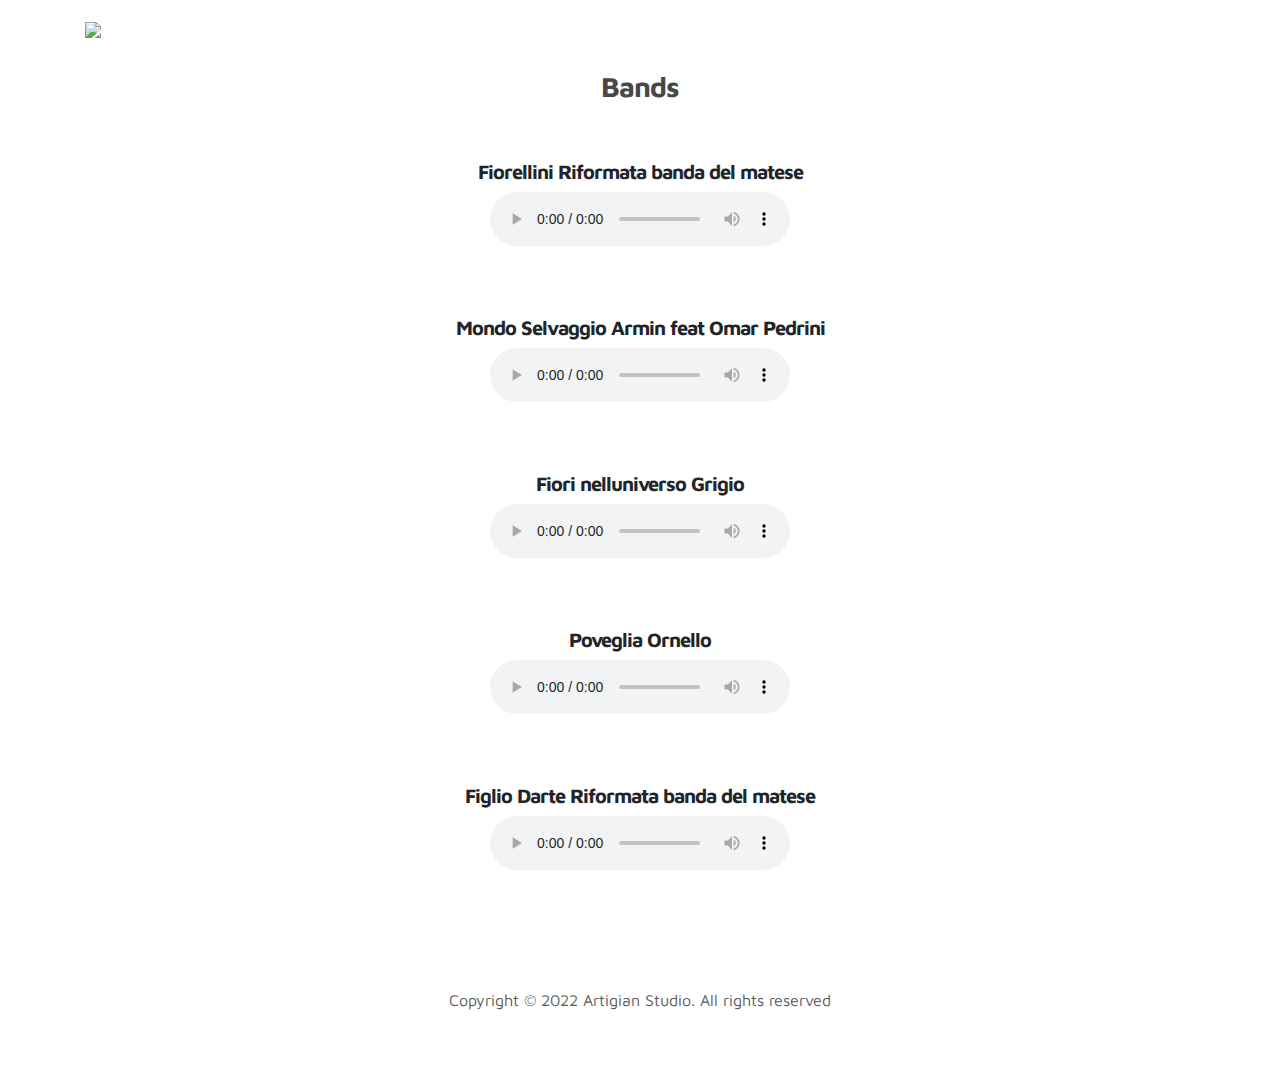
==== bands.html @ 0b700849 "music library" ====
<!doctype html>
<html lang="en">
  <head>
    <meta charset="utf-8">
    <meta name="viewport" content="width=device-width, initial-scale=1, shrink-to-fit=no">
    <meta name="description" content="">
    <meta name="author" content="">

    <title>Artigian Studio Music Library</title>

    <link rel="stylesheet" href="css/bootstrap.min.css">
    <link rel="stylesheet" href="css/unicons.css">
    <link rel="stylesheet" href="css/owl.carousel.min.css">
    <link rel="stylesheet" href="css/owl.theme.default.min.css">
    <link rel="icon" type="image/x-icon" href="/images/favicon.ico.PNG">

    <!-- MAIN STYLE -->
    <link rel="stylesheet" href="css/style.css">      
  </head>
  <body>

        <!-- MENU -->
        <nav class="navbar navbar-expand-sm navbar-light">
          <div class="container">
              <a class="navbar-brand" href="index.html"><img src="images/logo/HammerLogo.png"></a>
  
              <button class="navbar-toggler" type="button" data-toggle="collapse" data-target="#navbarNav" aria-controls="navbarNav" aria-expanded="false"
                  aria-label="Toggle navigation">
                  <span class="navbar-toggler-icon"></span>
                  <span class="navbar-toggler-icon"></span>
                  <span class="navbar-toggler-icon"></span>
              </button>
          </div>
      </nav>

    <!-- Library -->
    <section class="justify-content-center align-items-center musicLibrary hiphop">

        <div class="container">
          <div class="col-lg-11 text-center mx-auto col-12">
            <h3>Bands</h3>
            <br>
            <br>
            <h5>Fiorellini Riformata banda del matese</h5>  
            <div class="audio-player">
                  <audio src="music/4 Bands/89- Fiorellini - Riformata banda del Matese.mp3" controls="true" controls controlsList="nodownload"></audio> 
            </div>
            
          </div>  
        </div>
    </section> 
    
    <section class="justify-content-center align-items-center musicLibrary">

      <div class="container">
        <div class="col-lg-11 text-center mx-auto col-12">
          <h5>Mondo Selvaggio Armin feat Omar Pedrini</h5>
          <div class="audio-player">

                <audio src="music/4 Bands/92-_Mondo_selvaggio_-_Armin_feat_Omar_Pedrini.mp3" controls="true" controls controlsList="nodownload"></audio> 
          </div>
          
        </div>  
      </div>
  </section> 


  <section class="justify-content-center align-items-center musicLibrary">

    <div class="container">
      <div class="col-lg-11 text-center mx-auto col-12">

        <h5>Fiori nelluniverso Grigio</h5>
        <div class="audio-player">

              <audio src="music/4 Bands/94-_Fiori_nelluniverso_-_Grigio.mp3" controls="true" controls controlsList="nodownload"></audio> 
        </div>
        
      </div>  
    </div>
</section> 

<section class="  justify-content-center align-items-center musicLibrary">

  <div class="container">
    <div class="col-lg-11 text-center mx-auto col-12">
        <h5>Poveglia Ornello</h5>
      <div class="audio-player">
            <audio src="music/4 Bands/95-_Poveglia_-_Ornello.mp3" controls="true" controls controlsList="nodownload"></audio> 
      </div>
      
    </div>  
  </div>
</section> 


<section class="justify-content-center align-items-center musicLibrary">

  <div class="container">
    <div class="col-lg-11 text-center mx-auto col-12">
      <h5>Figlio Darte Riformata banda del matese</h5>
      <div class="audio-player">
            <audio src="music/4 Bands/98-_Figlio_darte_-_Riformata_banda_del_Matese.mp3" controls="true" controls controlsList="nodownload"></audio> 
      </div>
      
    </div>  
  </div>
</section> 

    <!-- FOOTER -->
     <footer class="footer py-5">
          <div class="container">
               <div class="row">

                    <div class="col-lg-12 col-12">                                
                        <p class="copyright-text text-center">Copyright &copy; 2022 Artigian Studio. All rights reserved</p>
                    </div>
                    
               </div>
          </div>
     </footer>

    <script src="js/jquery-3.3.1.min.js"></script>
    <script src="js/popper.min.js"></script>
    <script src="js/bootstrap.min.js"></script>
    <script src="js/Headroom.js"></script>
    <script src="js/jQuery.headroom.js"></script>
    <script src="js/owl.carousel.min.js"></script>
    <script src="js/smoothscroll.js"></script>
    <script src="js/custom.js"></script>
    <script src="js/playbutton.js"></script>

  </body>
</html>
---- css/unicons.css ----
@font-face {
  font-family: 'unicons';
  src: url('../font/unicons.eot?42479262');
  src: url('../font/unicons.eot?42479262#iefix') format('embedded-opentype'),
       url('../font/unicons.woff2?42479262') format('woff2'),
       url('../font/unicons.woff?42479262') format('woff'),
       url('../font/unicons.ttf?42479262') format('truetype'),
       url('../font/unicons.svg?42479262#unicons') format('svg');
  font-weight: normal;
  font-style: normal;
}
/* Chrome hack: SVG is rendered more smooth in Windozze. 100% magic, uncomment if you need it. */
/* Note, that will break hinting! In other OS-es font will be not as sharp as it could be */
/*
@media screen and (-webkit-min-device-pixel-ratio:0) {
  @font-face {
    font-family: 'unicons';
    src: url('../font/unicons.svg?42479262#unicons') format('svg');
  }
}
*/
 
 [class^="uil-"]:before, [class*=" uil-"]:before {
  font-family: "unicons";
  font-style: normal;
  font-weight: normal;
  speak: none;
 
  display: inline-block;
  text-decoration: inherit;
  width: 1em;
  margin-right: .2em;
  text-align: center;
  /* opacity: .8; */
 
  /* For safety - reset parent styles, that can break glyph codes*/
  font-variant: normal;
  text-transform: none;
 
  /* fix buttons height, for twitter bootstrap */
  line-height: 1em;
 
  /* Animation center compensation - margins should be symmetric */
  /* remove if not needed */
  margin-left: .2em;
 
  /* you can be more comfortable with increased icons size */
  /* font-size: 120%; */
 
  /* Font smoothing. That was taken from TWBS */
  -webkit-font-smoothing: antialiased;
  -moz-osx-font-smoothing: grayscale;
 
  /* Uncomment for 3D effect */
  /* text-shadow: 1px 1px 1px rgba(127, 127, 127, 0.3); */
}
 
.uil-abacus:before { content: '\e800'; } /* '' */
.uil-accessible-icon-alt:before { content: '\e801'; } /* '' */
.uil-adjust-alt:before { content: '\e802'; } /* '' */
.uil-adjust-circle:before { content: '\e803'; } /* '' */
.uil-adjust-half:before { content: '\e804'; } /* '' */
.uil-adjust:before { content: '\e805'; } /* '' */
.uil-airplay:before { content: '\e806'; } /* '' */
.uil-align-alt:before { content: '\e807'; } /* '' */
.uil-align-center-alt:before { content: '\e808'; } /* '' */
.uil-align-center-h:before { content: '\e809'; } /* '' */
.uil-align-center-justify:before { content: '\e80a'; } /* '' */
.uil-align-center-v:before { content: '\e80b'; } /* '' */
.uil-align-center:before { content: '\e80c'; } /* '' */
.uil-align-justify:before { content: '\e80d'; } /* '' */
.uil-align-left-justify:before { content: '\e80e'; } /* '' */
.uil-align-left:before { content: '\e80f'; } /* '' */
.uil-align-letter-right:before { content: '\e810'; } /* '' */
.uil-align-right-justify:before { content: '\e811'; } /* '' */
.uil-align-right:before { content: '\e812'; } /* '' */
.uil-align:before { content: '\e813'; } /* '' */
.uil-ambulance:before { content: '\e814'; } /* '' */
.uil-analysis:before { content: '\e815'; } /* '' */
.uil-analytics:before { content: '\e816'; } /* '' */
.uil-anchor:before { content: '\e817'; } /* '' */
.uil-android-phone-slash:before { content: '\e818'; } /* '' */
.uil-angle-double-down:before { content: '\e819'; } /* '' */
.uil-angle-double-left:before { content: '\e81a'; } /* '' */
.uil-angle-double-right:before { content: '\e81b'; } /* '' */
.uil-angle-double-up:before { content: '\e81c'; } /* '' */
.uil-angle-down:before { content: '\e81d'; } /* '' */
.uil-angle-left:before { content: '\e81e'; } /* '' */
.uil-angle-right-b:before { content: '\e81f'; } /* '' */
.uil-angle-right:before { content: '\e820'; } /* '' */
.uil-angle-up:before { content: '\e821'; } /* '' */
.uil-annoyed-alt:before { content: '\e822'; } /* '' */
.uil-annoyed:before { content: '\e823'; } /* '' */
.uil-apps:before { content: '\e824'; } /* '' */
.uil-archive-alt:before { content: '\e825'; } /* '' */
.uil-archive:before { content: '\e826'; } /* '' */
.uil-arrow-break:before { content: '\e827'; } /* '' */
.uil-arrow-circle-down:before { content: '\e828'; } /* '' */
.uil-arrow-circle-left:before { content: '\e829'; } /* '' */
.uil-arrow-circle-right:before { content: '\e82a'; } /* '' */
.uil-arrow-circle-up:before { content: '\e82b'; } /* '' */
.uil-arrow-compress-h:before { content: '\e82c'; } /* '' */
.uil-arrow-down-left:before { content: '\e82d'; } /* '' */
.uil-arrow-down-right:before { content: '\e82e'; } /* '' */
.uil-arrow-down:before { content: '\e82f'; } /* '' */
.uil-arrow-from-right:before { content: '\e830'; } /* '' */
.uil-arrow-from-top:before { content: '\e831'; } /* '' */
.uil-arrow-growth:before { content: '\e832'; } /* '' */
.uil-arrow-left:before { content: '\e833'; } /* '' */
.uil-arrow-random:before { content: '\e834'; } /* '' */
.uil-arrow-resize-diagonal:before { content: '\e835'; } /* '' */
.uil-arrow-right:before { content: '\e836'; } /* '' */
.uil-arrow-to-bottom:before { content: '\e837'; } /* '' */
.uil-arrow-to-right:before { content: '\e838'; } /* '' */
.uil-arrow-up-left:before { content: '\e839'; } /* '' */
.uil-arrow-up-right:before { content: '\e83a'; } /* '' */
.uil-arrow-up:before { content: '\e83b'; } /* '' */
.uil-arrows-h-alt:before { content: '\e83c'; } /* '' */
.uil-arrows-h:before { content: '\e83d'; } /* '' */
.uil-arrows-left-down:before { content: '\e83e'; } /* '' */
.uil-arrows-maximize:before { content: '\e83f'; } /* '' */
.uil-arrows-merge:before { content: '\e840'; } /* '' */
.uil-arrows-resize-h:before { content: '\e841'; } /* '' */
.uil-arrows-resize-v:before { content: '\e842'; } /* '' */
.uil-arrows-resize:before { content: '\e843'; } /* '' */
.uil-arrows-right-down:before { content: '\e844'; } /* '' */
.uil-arrows-shrink-h:before { content: '\e845'; } /* '' */
.uil-arrows-shrink-v:before { content: '\e846'; } /* '' */
.uil-arrows-up-right:before { content: '\e847'; } /* '' */
.uil-arrows-v-alt:before { content: '\e848'; } /* '' */
.uil-arrows-v:before { content: '\e849'; } /* '' */
.uil-at:before { content: '\e84a'; } /* '' */
.uil-atm-card:before { content: '\e84b'; } /* '' */
.uil-atom:before { content: '\e84c'; } /* '' */
.uil-auto-flash:before { content: '\e84d'; } /* '' */
.uil-award-alt:before { content: '\e84e'; } /* '' */
.uil-award:before { content: '\e84f'; } /* '' */
.uil-baby-carriage:before { content: '\e850'; } /* '' */
.uil-backpack:before { content: '\e851'; } /* '' */
.uil-backspace:before { content: '\e852'; } /* '' */
.uil-backward:before { content: '\e853'; } /* '' */
.uil-bag-alt:before { content: '\e854'; } /* '' */
.uil-bag-slash:before { content: '\e855'; } /* '' */
.uil-bag:before { content: '\e856'; } /* '' */
.uil-ball:before { content: '\e857'; } /* '' */
.uil-ban:before { content: '\e858'; } /* '' */
.uil-bars:before { content: '\e859'; } /* '' */
.uil-basketball-hoop:before { content: '\e85a'; } /* '' */
.uil-basketball:before { content: '\e85b'; } /* '' */
.uil-battery-bolt:before { content: '\e85c'; } /* '' */
.uil-battery-empty:before { content: '\e85d'; } /* '' */
.uil-bed-double:before { content: '\e85e'; } /* '' */
.uil-bed:before { content: '\e85f'; } /* '' */
.uil-bell-school:before { content: '\e860'; } /* '' */
.uil-bell-slash:before { content: '\e861'; } /* '' */
.uil-bill:before { content: '\e862'; } /* '' */
.uil-bitcoin-circle:before { content: '\e863'; } /* '' */
.uil-bitcoin:before { content: '\e864'; } /* '' */
.uil-bluetooth-b:before { content: '\e865'; } /* '' */
.uil-bolt-alt:before { content: '\e866'; } /* '' */
.uil-bolt-slash:before { content: '\e867'; } /* '' */
.uil-bolt:before { content: '\e868'; } /* '' */
.uil-book-alt:before { content: '\e869'; } /* '' */
.uil-book-medical:before { content: '\e86a'; } /* '' */
.uil-book-open:before { content: '\e86b'; } /* '' */
.uil-book-reader:before { content: '\e86c'; } /* '' */
.uil-book:before { content: '\e86d'; } /* '' */
.uil-bookmark-full:before { content: '\e86e'; } /* '' */
.uil-bookmark:before { content: '\e86f'; } /* '' */
.uil-books:before { content: '\e870'; } /* '' */
.uil-boombox:before { content: '\e871'; } /* '' */
.uil-border-alt:before { content: '\e872'; } /* '' */
.uil-border-bottom:before { content: '\e873'; } /* '' */
.uil-border-clear:before { content: '\e874'; } /* '' */
.uil-border-horizontal:before { content: '\e875'; } /* '' */
.uil-border-inner:before { content: '\e876'; } /* '' */
.uil-border-left:before { content: '\e877'; } /* '' */
.uil-border-out:before { content: '\e878'; } /* '' */
.uil-border-right:before { content: '\e879'; } /* '' */
.uil-border-top:before { content: '\e87a'; } /* '' */
.uil-border-vertical:before { content: '\e87b'; } /* '' */
.uil-box:before { content: '\e87c'; } /* '' */
.uil-briefcase-alt:before { content: '\e87d'; } /* '' */
.uil-briefcase:before { content: '\e87e'; } /* '' */
.uil-bright:before { content: '\e87f'; } /* '' */
.uil-brightness-empty:before { content: '\e880'; } /* '' */
.uil-brightness-half:before { content: '\e881'; } /* '' */
.uil-brightness-low:before { content: '\e882'; } /* '' */
.uil-brightness-minus:before { content: '\e883'; } /* '' */
.uil-brightness-plus:before { content: '\e884'; } /* '' */
.uil-brightness:before { content: '\e885'; } /* '' */
.uil-bring-bottom:before { content: '\e886'; } /* '' */
.uil-bring-front:before { content: '\e887'; } /* '' */
.uil-brush-alt:before { content: '\e888'; } /* '' */
.uil-bug:before { content: '\e889'; } /* '' */
.uil-building:before { content: '\e88a'; } /* '' */
.uil-bullseye:before { content: '\e88b'; } /* '' */
.uil-bus-alt:before { content: '\e88c'; } /* '' */
.uil-bus-school:before { content: '\e88d'; } /* '' */
.uil-bus:before { content: '\e88e'; } /* '' */
.uil-calcualtor:before { content: '\e88f'; } /* '' */
.uil-calculator-alt:before { content: '\e890'; } /* '' */
.uil-calendar-alt:before { content: '\e891'; } /* '' */
.uil-calendar-slash:before { content: '\e892'; } /* '' */
.uil-calender:before { content: '\e893'; } /* '' */
.uil-calling:before { content: '\e894'; } /* '' */
.uil-camera-plus:before { content: '\e895'; } /* '' */
.uil-camera-slash:before { content: '\e896'; } /* '' */
.uil-camera:before { content: '\e897'; } /* '' */
.uil-cancel:before { content: '\e898'; } /* '' */
.uil-capsule:before { content: '\e899'; } /* '' */
.uil-capture:before { content: '\e89a'; } /* '' */
.uil-car-sideview:before { content: '\e89b'; } /* '' */
.uil-car-slash:before { content: '\e89c'; } /* '' */
.uil-car-wash:before { content: '\e89d'; } /* '' */
.uil-car:before { content: '\e89e'; } /* '' */
.uil-card-atm:before { content: '\e89f'; } /* '' */
.uil-caret-right:before { content: '\e8a0'; } /* '' */
.uil-cart:before { content: '\e8a1'; } /* '' */
.uil-cell:before { content: '\e8a2'; } /* '' */
.uil-celsius:before { content: '\e8a3'; } /* '' */
.uil-chart-bar-alt:before { content: '\e8a4'; } /* '' */
.uil-chart-bar:before { content: '\e8a5'; } /* '' */
.uil-chart-down:before { content: '\e8a6'; } /* '' */
.uil-chart-growth-alt:before { content: '\e8a7'; } /* '' */
.uil-chart-growth:before { content: '\e8a8'; } /* '' */
.uil-chart-line:before { content: '\e8a9'; } /* '' */
.uil-chart-pie-alt:before { content: '\e8aa'; } /* '' */
.uil-chart-pie:before { content: '\e8ab'; } /* '' */
.uil-chart:before { content: '\e8ac'; } /* '' */
.uil-chat-bubble-user:before { content: '\e8ad'; } /* '' */
.uil-chat-info:before { content: '\e8ae'; } /* '' */
.uil-chat:before { content: '\e8af'; } /* '' */
.uil-check-circle:before { content: '\e8b0'; } /* '' */
.uil-check-square:before { content: '\e8b1'; } /* '' */
.uil-check:before { content: '\e8b2'; } /* '' */
.uil-circle-layer:before { content: '\e8b3'; } /* '' */
.uil-circle:before { content: '\e8b4'; } /* '' */
.uil-circuit:before { content: '\e8b5'; } /* '' */
.uil-clapper-board:before { content: '\e8b6'; } /* '' */
.uil-clipboard-alt:before { content: '\e8b7'; } /* '' */
.uil-clipboard-blank:before { content: '\e8b8'; } /* '' */
.uil-clipboard-notes:before { content: '\e8b9'; } /* '' */
.uil-clipboard:before { content: '\e8ba'; } /* '' */
.uil-clock-eight:before { content: '\e8bb'; } /* '' */
.uil-clock-five:before { content: '\e8bc'; } /* '' */
.uil-clock-nine:before { content: '\e8bd'; } /* '' */
.uil-clock-seven:before { content: '\e8be'; } /* '' */
.uil-clock-ten:before { content: '\e8bf'; } /* '' */
.uil-clock-three:before { content: '\e8c0'; } /* '' */
.uil-clock-two:before { content: '\e8c1'; } /* '' */
.uil-clock:before { content: '\e8c2'; } /* '' */
.uil-closed-captioning:before { content: '\e8c3'; } /* '' */
.uil-cloud-block:before { content: '\e8c4'; } /* '' */
.uil-cloud-bookmark:before { content: '\e8c5'; } /* '' */
.uil-cloud-check:before { content: '\e8c6'; } /* '' */
.uil-cloud-computing:before { content: '\e8c7'; } /* '' */
.uil-cloud-data-connection:before { content: '\e8c8'; } /* '' */
.uil-cloud-database-tree:before { content: '\e8c9'; } /* '' */
.uil-cloud-download:before { content: '\e8ca'; } /* '' */
.uil-cloud-drizzle:before { content: '\e8cb'; } /* '' */
.uil-cloud-exclamation:before { content: '\e8cc'; } /* '' */
.uil-cloud-hail:before { content: '\e8cd'; } /* '' */
.uil-cloud-heart:before { content: '\e8ce'; } /* '' */
.uil-cloud-info:before { content: '\e8cf'; } /* '' */
.uil-cloud-lock:before { content: '\e8d0'; } /* '' */
.uil-cloud-meatball:before { content: '\e8d1'; } /* '' */
.uil-cloud-moon-hail:before { content: '\e8d2'; } /* '' */
.uil-cloud-moon-meatball:before { content: '\e8d3'; } /* '' */
.uil-cloud-moon-rain:before { content: '\e8d4'; } /* '' */
.uil-cloud-moon-showers:before { content: '\e8d5'; } /* '' */
.uil-cloud-moon:before { content: '\e8d6'; } /* '' */
.uil-cloud-question:before { content: '\e8d7'; } /* '' */
.uil-cloud-rain-sun:before { content: '\e8d8'; } /* '' */
.uil-cloud-rain:before { content: '\e8d9'; } /* '' */
.uil-cloud-redo:before { content: '\e8da'; } /* '' */
.uil-cloud-set:before { content: '\e8db'; } /* '' */
.uil-cloud-share:before { content: '\e8dc'; } /* '' */
.uil-cloud-shield:before { content: '\e8dd'; } /* '' */
.uil-cloud-showers-alt:before { content: '\e8de'; } /* '' */
.uil-cloud-showers-heavy:before { content: '\e8df'; } /* '' */
.uil-cloud-showers:before { content: '\e8e0'; } /* '' */
.uil-cloud-slash:before { content: '\e8e1'; } /* '' */
.uil-cloud-sun-hail:before { content: '\e8e2'; } /* '' */
.uil-cloud-sun-meatball:before { content: '\e8e3'; } /* '' */
.uil-cloud-sun-rain-alt:before { content: '\e8e4'; } /* '' */
.uil-cloud-sun-rain:before { content: '\e8e5'; } /* '' */
.uil-cloud-sun-tear:before { content: '\e8e6'; } /* '' */
.uil-cloud-sun:before { content: '\e8e7'; } /* '' */
.uil-cloud-times:before { content: '\e8e8'; } /* '' */
.uil-cloud-unlock:before { content: '\e8e9'; } /* '' */
.uil-cloud-upload:before { content: '\e8ea'; } /* '' */
.uil-cloud-wifi:before { content: '\e8eb'; } /* '' */
.uil-cloud-wind:before { content: '\e8ec'; } /* '' */
.uil-cloud:before { content: '\e8ed'; } /* '' */
.uil-clouds:before { content: '\e8ee'; } /* '' */
.uil-club:before { content: '\e8ef'; } /* '' */
.uil-code:before { content: '\e8f0'; } /* '' */
.uil-coffee:before { content: '\e8f1'; } /* '' */
.uil-cog:before { content: '\e8f2'; } /* '' */
.uil-coins:before { content: '\e8f3'; } /* '' */
.uil-columns:before { content: '\e8f4'; } /* '' */
.uil-comment-alt-block:before { content: '\e8f5'; } /* '' */
.uil-comment-alt-chart-lines:before { content: '\e8f6'; } /* '' */
.uil-comment-alt-check:before { content: '\e8f7'; } /* '' */
.uil-comment-alt-dots:before { content: '\e8f8'; } /* '' */
.uil-comment-alt-download:before { content: '\e8f9'; } /* '' */
.uil-comment-alt-edit:before { content: '\e8fa'; } /* '' */
.uil-comment-alt-exclamation:before { content: '\e8fb'; } /* '' */
.uil-comment-alt-heart:before { content: '\e8fc'; } /* '' */
.uil-comment-alt-image:before { content: '\e8fd'; } /* '' */
.uil-comment-alt-info:before { content: '\e8fe'; } /* '' */
.uil-comment-alt-lines:before { content: '\e8ff'; } /* '' */
.uil-comment-alt-lock:before { content: '\e900'; } /* '' */
.uil-comment-alt-medical:before { content: '\e901'; } /* '' */
.uil-comment-alt-message:before { content: '\e902'; } /* '' */
.uil-comment-alt-notes:before { content: '\e903'; } /* '' */
.uil-comment-alt-plus:before { content: '\e904'; } /* '' */
.uil-comment-alt-question:before { content: '\e905'; } /* '' */
.uil-comment-alt-redo:before { content: '\e906'; } /* '' */
.uil-comment-alt-search:before { content: '\e907'; } /* '' */
.uil-comment-alt-share:before { content: '\e908'; } /* '' */
.uil-comment-alt-shield:before { content: '\e909'; } /* '' */
.uil-comment-alt-upload:before { content: '\e90a'; } /* '' */
.uil-comment-alt-verify:before { content: '\e90b'; } /* '' */
.uil-comment-alt:before { content: '\e90c'; } /* '' */
.uil-comment-block:before { content: '\e90d'; } /* '' */
.uil-comment-chart-line:before { content: '\e90e'; } /* '' */
.uil-comment-check:before { content: '\e90f'; } /* '' */
.uil-comment-dots:before { content: '\e910'; } /* '' */
.uil-comment-download:before { content: '\e911'; } /* '' */
.uil-comment-edit:before { content: '\e912'; } /* '' */
.uil-comment-exclamation:before { content: '\e913'; } /* '' */
.uil-comment-heart:before { content: '\e914'; } /* '' */
.uil-comment-image:before { content: '\e915'; } /* '' */
.uil-comment-info-alt:before { content: '\e916'; } /* '' */
.uil-comment-info:before { content: '\e917'; } /* '' */
.uil-comment-lines:before { content: '\e918'; } /* '' */
.uil-comment-lock:before { content: '\e919'; } /* '' */
.uil-comment-medical:before { content: '\e91a'; } /* '' */
.uil-comment-message:before { content: '\e91b'; } /* '' */
.uil-comment-notes:before { content: '\e91c'; } /* '' */
.uil-comment-plus:before { content: '\e91d'; } /* '' */
.uil-comment-question:before { content: '\e91e'; } /* '' */
.uil-comment-redo:before { content: '\e91f'; } /* '' */
.uil-comment-search:before { content: '\e920'; } /* '' */
.uil-comment-share:before { content: '\e921'; } /* '' */
.uil-comment-shield:before { content: '\e922'; } /* '' */
.uil-comment-slash:before { content: '\e923'; } /* '' */
.uil-comment-upload:before { content: '\e924'; } /* '' */
.uil-comment-verify:before { content: '\e925'; } /* '' */
.uil-comment:before { content: '\e926'; } /* '' */
.uil-comments-alt:before { content: '\e927'; } /* '' */
.uil-comments:before { content: '\e928'; } /* '' */
.uil-commnet-alt-slash:before { content: '\e929'; } /* '' */
.uil-compact-disc:before { content: '\e92a'; } /* '' */
.uil-compass:before { content: '\e92b'; } /* '' */
.uil-compress-alt-left:before { content: '\e92c'; } /* '' */
.uil-compress-alt:before { content: '\e92d'; } /* '' */
.uil-compress-arrows:before { content: '\e92e'; } /* '' */
.uil-compress-lines:before { content: '\e92f'; } /* '' */
.uil-compress-point:before { content: '\e930'; } /* '' */
.uil-compress-v:before { content: '\e931'; } /* '' */
.uil-compress:before { content: '\e932'; } /* '' */
.uil-computer-mouse:before { content: '\e933'; } /* '' */
.uil-confused:before { content: '\e934'; } /* '' */
.uil-constructor:before { content: '\e935'; } /* '' */
.uil-copy-alt:before { content: '\e936'; } /* '' */
.uil-copy-landscape:before { content: '\e937'; } /* '' */
.uil-copy:before { content: '\e938'; } /* '' */
.uil-copyright:before { content: '\e939'; } /* '' */
.uil-corner-down-left:before { content: '\e93a'; } /* '' */
.uil-corner-down-right-alt:before { content: '\e93b'; } /* '' */
.uil-corner-down-right:before { content: '\e93c'; } /* '' */
.uil-corner-left-down:before { content: '\e93d'; } /* '' */
.uil-corner-right-down:before { content: '\e93e'; } /* '' */
.uil-corner-up-left-alt:before { content: '\e93f'; } /* '' */
.uil-corner-up-left:before { content: '\e940'; } /* '' */
.uil-corner-up-right-alt:before { content: '\e941'; } /* '' */
.uil-corner-up-right:before { content: '\e942'; } /* '' */
.uil-creative-commons-pd-alt:before { content: '\e943'; } /* '' */
.uil-creative-commons-pd:before { content: '\e944'; } /* '' */
.uil-crockery:before { content: '\e945'; } /* '' */
.uil-crop-alt-rotate-left:before { content: '\e946'; } /* '' */
.uil-crop-alt-rotate-right:before { content: '\e947'; } /* '' */
.uil-crop-alt:before { content: '\e948'; } /* '' */
.uil-crosshair-alt:before { content: '\e949'; } /* '' */
.uil-crosshair:before { content: '\e94a'; } /* '' */
.uil-crosshairs:before { content: '\e94b'; } /* '' */
.uil-cube:before { content: '\e94c'; } /* '' */
.uil-data-sharing:before { content: '\e94d'; } /* '' */
.uil-database-alt:before { content: '\e94e'; } /* '' */
.uil-database:before { content: '\e94f'; } /* '' */
.uil-desert:before { content: '\e950'; } /* '' */
.uil-desktop-alt-slash:before { content: '\e951'; } /* '' */
.uil-desktop-alt:before { content: '\e952'; } /* '' */
.uil-desktop-cloud-alt:before { content: '\e953'; } /* '' */
.uil-desktop-slash:before { content: '\e954'; } /* '' */
.uil-desktop:before { content: '\e955'; } /* '' */
.uil-dialpad-alt:before { content: '\e956'; } /* '' */
.uil-dialpad:before { content: '\e957'; } /* '' */
.uil-diamond:before { content: '\e958'; } /* '' */
.uil-diary-alt:before { content: '\e959'; } /* '' */
.uil-diary:before { content: '\e95a'; } /* '' */
.uil-dice-five:before { content: '\e95b'; } /* '' */
.uil-dice-four:before { content: '\e95c'; } /* '' */
.uil-dice-one:before { content: '\e95d'; } /* '' */
.uil-dice-six:before { content: '\e95e'; } /* '' */
.uil-dice-three:before { content: '\e95f'; } /* '' */
.uil-dice-two:before { content: '\e960'; } /* '' */
.uil-direction:before { content: '\e961'; } /* '' */
.uil-directions:before { content: '\e962'; } /* '' */
.uil-dizzy-meh:before { content: '\e963'; } /* '' */
.uil-dna:before { content: '\e964'; } /* '' */
.uil-document-layout-center:before { content: '\e965'; } /* '' */
.uil-document-layout-left:before { content: '\e966'; } /* '' */
.uil-document-layout-right:before { content: '\e967'; } /* '' */
.uil-document:before { content: '\e968'; } /* '' */
.uil-dollar-alt:before { content: '\e969'; } /* '' */
.uil-dollar-sign-alt:before { content: '\e96a'; } /* '' */
.uil-dollar-sign:before { content: '\e96b'; } /* '' */
.uil-down-arrow:before { content: '\e96c'; } /* '' */
.uil-download-alt:before { content: '\e96d'; } /* '' */
.uil-dribbble:before { content: '\e96e'; } /* '' */
.uil-drill:before { content: '\e96f'; } /* '' */
.uil-dropbox:before { content: '\e970'; } /* '' */
.uil-dumbbell:before { content: '\e971'; } /* '' */
.uil-edit-alt:before { content: '\e972'; } /* '' */
.uil-edit:before { content: '\e973'; } /* '' */
.uil-ellipsis-h:before { content: '\e974'; } /* '' */
.uil-ellipsis-v:before { content: '\e975'; } /* '' */
.uil-emoji:before { content: '\e976'; } /* '' */
.uil-enter:before { content: '\e977'; } /* '' */
.uil-entry:before { content: '\e978'; } /* '' */
.uil-envelope-add:before { content: '\e979'; } /* '' */
.uil-envelope-alt:before { content: '\e97a'; } /* '' */
.uil-envelope-block:before { content: '\e97b'; } /* '' */
.uil-envelope-bookmark:before { content: '\e97c'; } /* '' */
.uil-envelope-check:before { content: '\e97d'; } /* '' */
.uil-envelope-download-alt:before { content: '\e97e'; } /* '' */
.uil-envelope-download:before { content: '\e97f'; } /* '' */
.uil-envelope-edit:before { content: '\e980'; } /* '' */
.uil-envelope-exclamation:before { content: '\e981'; } /* '' */
.uil-envelope-heart:before { content: '\e982'; } /* '' */
.uil-envelope-info:before { content: '\e983'; } /* '' */
.uil-envelope-lock:before { content: '\e984'; } /* '' */
.uil-envelope-minus:before { content: '\e985'; } /* '' */
.uil-envelope-open:before { content: '\e986'; } /* '' */
.uil-envelope-question:before { content: '\e987'; } /* '' */
.uil-envelope-receive:before { content: '\e988'; } /* '' */
.uil-envelope-redo:before { content: '\e989'; } /* '' */
.uil-envelope-search:before { content: '\e98a'; } /* '' */
.uil-envelope-send:before { content: '\e98b'; } /* '' */
.uil-envelope-share:before { content: '\e98c'; } /* '' */
.uil-envelope-shield:before { content: '\e98d'; } /* '' */
.uil-envelope-star:before { content: '\e98e'; } /* '' */
.uil-envelope-times:before { content: '\e98f'; } /* '' */
.uil-envelope-upload-alt:before { content: '\e990'; } /* '' */
.uil-envelope-upload:before { content: '\e991'; } /* '' */
.uil-envelope:before { content: '\e992'; } /* '' */
.uil-envelopes:before { content: '\e993'; } /* '' */
.uil-equal-circle:before { content: '\e994'; } /* '' */
.uil-euro-circle:before { content: '\e995'; } /* '' */
.uil-euro:before { content: '\e996'; } /* '' */
.uil-exchange-alt:before { content: '\e997'; } /* '' */
.uil-exchange:before { content: '\e998'; } /* '' */
.uil-exclamation-circle:before { content: '\e999'; } /* '' */
.uil-exclamation-octagon:before { content: '\e99a'; } /* '' */
.uil-exclamation-triangle:before { content: '\e99b'; } /* '' */
.uil-exclude:before { content: '\e99c'; } /* '' */
.uil-exit:before { content: '\e99d'; } /* '' */
.uil-expand-alt:before { content: '\e99e'; } /* '' */
.uil-expand-arrows-alt:before { content: '\e99f'; } /* '' */
.uil-expand-arrows:before { content: '\e9a0'; } /* '' */
.uil-expand-from-corner:before { content: '\e9a1'; } /* '' */
.uil-expand-left:before { content: '\e9a2'; } /* '' */
.uil-export:before { content: '\e9a3'; } /* '' */
.uil-exposure-alt:before { content: '\e9a4'; } /* '' */
.uil-exposure-increase:before { content: '\e9a5'; } /* '' */
.uil-external-link-alt:before { content: '\e9a6'; } /* '' */
.uil-eye-slash:before { content: '\e9a7'; } /* '' */
.uil-eye:before { content: '\e9a8'; } /* '' */
.uil-facebook:before { content: '\e9a9'; } /* '' */
.uil-fahrenheit:before { content: '\e9aa'; } /* '' */
.uil-fast-mail-alt:before { content: '\e9ab'; } /* '' */
.uil-fast-mail:before { content: '\e9ac'; } /* '' */
.uil-favorite:before { content: '\e9ad'; } /* '' */
.uil-feedback:before { content: '\e9ae'; } /* '' */
.uil-file-alt:before { content: '\e9af'; } /* '' */
.uil-file-blank:before { content: '\e9b0'; } /* '' */
.uil-file-block-alt:before { content: '\e9b1'; } /* '' */
.uil-file-bookmark-alt:before { content: '\e9b2'; } /* '' */
.uil-file-check-alt:before { content: '\e9b3'; } /* '' */
.uil-file-check:before { content: '\e9b4'; } /* '' */
.uil-file-contract-dollar:before { content: '\e9b5'; } /* '' */
.uil-file-copy-alt:before { content: '\e9b6'; } /* '' */
.uil-file-download-alt:before { content: '\e9b7'; } /* '' */
.uil-file-download:before { content: '\e9b8'; } /* '' */
.uil-file-edit-alt:before { content: '\e9b9'; } /* '' */
.uil-file-exclamation-alt:before { content: '\e9ba'; } /* '' */
.uil-file-exclamation:before { content: '\e9bb'; } /* '' */
.uil-file-heart:before { content: '\e9bc'; } /* '' */
.uil-file-info-alt:before { content: '\e9bd'; } /* '' */
.uil-file-landscape-alt:before { content: '\e9be'; } /* '' */
.uil-file-landscape:before { content: '\e9bf'; } /* '' */
.uil-file-lanscape-slash:before { content: '\e9c0'; } /* '' */
.uil-file-lock-alt:before { content: '\e9c1'; } /* '' */
.uil-file-medical-alt:before { content: '\e9c2'; } /* '' */
.uil-file-medical:before { content: '\e9c3'; } /* '' */
.uil-file-minus-alt:before { content: '\e9c4'; } /* '' */
.uil-file-minus:before { content: '\e9c5'; } /* '' */
.uil-file-network:before { content: '\e9c6'; } /* '' */
.uil-file-plus-alt:before { content: '\e9c7'; } /* '' */
.uil-file-plus:before { content: '\e9c8'; } /* '' */
.uil-file-question-alt:before { content: '\e9c9'; } /* '' */
.uil-file-question:before { content: '\e9ca'; } /* '' */
.uil-file-redo-alt:before { content: '\e9cb'; } /* '' */
.uil-file-search-alt:before { content: '\e9cc'; } /* '' */
.uil-file-share-alt:before { content: '\e9cd'; } /* '' */
.uil-file-shield-alt:before { content: '\e9ce'; } /* '' */
.uil-file-slash:before { content: '\e9cf'; } /* '' */
.uil-file-times-alt:before { content: '\e9d0'; } /* '' */
.uil-file-times:before { content: '\e9d1'; } /* '' */
.uil-file-upload-alt:before { content: '\e9d2'; } /* '' */
.uil-file-upload:before { content: '\e9d3'; } /* '' */
.uil-file:before { content: '\e9d4'; } /* '' */
.uil-files-landscapes-alt:before { content: '\e9d5'; } /* '' */
.uil-files-landscapes:before { content: '\e9d6'; } /* '' */
.uil-film:before { content: '\e9d7'; } /* '' */
.uil-filter-slash:before { content: '\e9d8'; } /* '' */
.uil-filter:before { content: '\e9d9'; } /* '' */
.uil-flask-potion:before { content: '\e9da'; } /* '' */
.uil-flask:before { content: '\e9db'; } /* '' */
.uil-flip-h-alt:before { content: '\e9dc'; } /* '' */
.uil-flip-h:before { content: '\e9dd'; } /* '' */
.uil-flip-v-alt:before { content: '\e9de'; } /* '' */
.uil-flip-v:before { content: '\e9df'; } /* '' */
.uil-flower:before { content: '\e9e0'; } /* '' */
.uil-focus-add:before { content: '\e9e1'; } /* '' */
.uil-focus-target:before { content: '\e9e2'; } /* '' */
.uil-focus:before { content: '\e9e3'; } /* '' */
.uil-folder-check:before { content: '\e9e4'; } /* '' */
.uil-folder-download:before { content: '\e9e5'; } /* '' */
.uil-folder-exclamation:before { content: '\e9e6'; } /* '' */
.uil-folder-heart:before { content: '\e9e7'; } /* '' */
.uil-folder-info:before { content: '\e9e8'; } /* '' */
.uil-folder-lock:before { content: '\e9e9'; } /* '' */
.uil-folder-medical:before { content: '\e9ea'; } /* '' */
.uil-folder-minus:before { content: '\e9eb'; } /* '' */
.uil-folder-network:before { content: '\e9ec'; } /* '' */
.uil-folder-plus:before { content: '\e9ed'; } /* '' */
.uil-folder-question:before { content: '\e9ee'; } /* '' */
.uil-folder-slash:before { content: '\e9ef'; } /* '' */
.uil-folder-times:before { content: '\e9f0'; } /* '' */
.uil-folder-upload:before { content: '\e9f1'; } /* '' */
.uil-folder:before { content: '\e9f2'; } /* '' */
.uil-food:before { content: '\e9f3'; } /* '' */
.uil-football-american:before { content: '\e9f4'; } /* '' */
.uil-football-ball:before { content: '\e9f5'; } /* '' */
.uil-football:before { content: '\e9f6'; } /* '' */
.uil-forecastcloud-moon-tear:before { content: '\e9f7'; } /* '' */
.uil-forwaded-call:before { content: '\e9f8'; } /* '' */
.uil-forward:before { content: '\e9f9'; } /* '' */
.uil-frown:before { content: '\e9fa'; } /* '' */
.uil-game-structure:before { content: '\e9fb'; } /* '' */
.uil-game:before { content: '\e9fc'; } /* '' */
.uil-gift:before { content: '\e9fd'; } /* '' */
.uil-glass-martini-alt-slash:before { content: '\e9fe'; } /* '' */
.uil-glass-martini-alt:before { content: '\e9ff'; } /* '' */
.uil-glass-martini:before { content: '\ea00'; } /* '' */
.uil-glass-tea:before { content: '\ea01'; } /* '' */
.uil-glass:before { content: '\ea02'; } /* '' */
.uil-globe:before { content: '\ea03'; } /* '' */
.uil-gold:before { content: '\ea04'; } /* '' */
.uil-google-drive:before { content: '\ea05'; } /* '' */
.uil-graduation-hat:before { content: '\ea06'; } /* '' */
.uil-graph-bar:before { content: '\ea07'; } /* '' */
.uil-grid:before { content: '\ea08'; } /* '' */
.uil-grids:before { content: '\ea09'; } /* '' */
.uil-grin-tongue-wink-alt:before { content: '\ea0a'; } /* '' */
.uil-grin-tongue-wink:before { content: '\ea0b'; } /* '' */
.uil-grin:before { content: '\ea0c'; } /* '' */
.uil-grip-horizontal-line:before { content: '\ea0d'; } /* '' */
.uil-hdd:before { content: '\ea0e'; } /* '' */
.uil-headphones-alt:before { content: '\ea0f'; } /* '' */
.uil-headphones:before { content: '\ea10'; } /* '' */
.uil-heart-alt:before { content: '\ea11'; } /* '' */
.uil-heart-medical:before { content: '\ea12'; } /* '' */
.uil-heart-rate:before { content: '\ea13'; } /* '' */
.uil-heart-sign:before { content: '\ea14'; } /* '' */
.uil-heart:before { content: '\ea15'; } /* '' */
.uil-heartbeat:before { content: '\ea16'; } /* '' */
.uil-history-alt:before { content: '\ea17'; } /* '' */
.uil-history:before { content: '\ea18'; } /* '' */
.uil-home-alt:before { content: '\ea19'; } /* '' */
.uil-home:before { content: '\ea1a'; } /* '' */
.uil-horizontal-align-center:before { content: '\ea1b'; } /* '' */
.uil-horizontal-align-left:before { content: '\ea1c'; } /* '' */
.uil-horizontal-align-right:before { content: '\ea1d'; } /* '' */
.uil-horizontal-distribution-center:before { content: '\ea1e'; } /* '' */
.uil-horizontal-distribution-left:before { content: '\ea1f'; } /* '' */
.uil-horizontal-distribution-right:before { content: '\ea20'; } /* '' */
.uil-hunting:before { content: '\ea21'; } /* '' */
.uil-image-alt-slash:before { content: '\ea22'; } /* '' */
.uil-image-block:before { content: '\ea23'; } /* '' */
.uil-image-broken:before { content: '\ea24'; } /* '' */
.uil-image-check:before { content: '\ea25'; } /* '' */
.uil-image-download:before { content: '\ea26'; } /* '' */
.uil-image-edit:before { content: '\ea27'; } /* '' */
.uil-image-lock:before { content: '\ea28'; } /* '' */
.uil-image-minus:before { content: '\ea29'; } /* '' */
.uil-image-plus:before { content: '\ea2a'; } /* '' */
.uil-image-question:before { content: '\ea2b'; } /* '' */
.uil-image-redo:before { content: '\ea2c'; } /* '' */
.uil-image-resize-landscape:before { content: '\ea2d'; } /* '' */
.uil-image-resize-square:before { content: '\ea2e'; } /* '' */
.uil-image-search:before { content: '\ea2f'; } /* '' */
.uil-image-share:before { content: '\ea30'; } /* '' */
.uil-image-shield:before { content: '\ea31'; } /* '' */
.uil-image-slash:before { content: '\ea32'; } /* '' */
.uil-image-times:before { content: '\ea33'; } /* '' */
.uil-image-upload:before { content: '\ea34'; } /* '' */
.uil-image-v:before { content: '\ea35'; } /* '' */
.uil-image:before { content: '\ea36'; } /* '' */
.uil-images:before { content: '\ea37'; } /* '' */
.uil-incoming-call:before { content: '\ea38'; } /* '' */
.uil-info-circle:before { content: '\ea39'; } /* '' */
.uil-instagram:before { content: '\ea3a'; } /* '' */
.uil-invoice:before { content: '\ea3b'; } /* '' */
.uil-jackhammer:before { content: '\ea3c'; } /* '' */
.uil-kayak:before { content: '\ea3d'; } /* '' */
.uil-key-skeleton-alt:before { content: '\ea3e'; } /* '' */
.uil-key-skeleton:before { content: '\ea3f'; } /* '' */
.uil-keyboard-alt:before { content: '\ea40'; } /* '' */
.uil-keyboard-hide:before { content: '\ea41'; } /* '' */
.uil-keyboard-show:before { content: '\ea42'; } /* '' */
.uil-keyboard:before { content: '\ea43'; } /* '' */
.uil-keyhole-circle:before { content: '\ea44'; } /* '' */
.uil-keyhole-square-full:before { content: '\ea45'; } /* '' */
.uil-keyhole-square:before { content: '\ea46'; } /* '' */
.uil-kid:before { content: '\ea47'; } /* '' */
.uil-label-alt:before { content: '\ea48'; } /* '' */
.uil-label:before { content: '\ea49'; } /* '' */
.uil-lamp:before { content: '\ea4a'; } /* '' */
.uil-laptop-cloud:before { content: '\ea4b'; } /* '' */
.uil-laptop:before { content: '\ea4c'; } /* '' */
.uil-laughing:before { content: '\ea4d'; } /* '' */
.uil-layer-group-slash:before { content: '\ea4e'; } /* '' */
.uil-layer-group:before { content: '\ea4f'; } /* '' */
.uil-layers-alt:before { content: '\ea50'; } /* '' */
.uil-layers-slash:before { content: '\ea51'; } /* '' */
.uil-layers:before { content: '\ea52'; } /* '' */
.uil-left-arrow-from-left:before { content: '\ea53'; } /* '' */
.uil-left-arrow-to-left:before { content: '\ea54'; } /* '' */
.uil-left-indent-alt:before { content: '\ea55'; } /* '' */
.uil-left-indent:before { content: '\ea56'; } /* '' */
.uil-life-ring:before { content: '\ea57'; } /* '' */
.uil-lightbulb-alt:before { content: '\ea58'; } /* '' */
.uil-lightbulb:before { content: '\ea59'; } /* '' */
.uil-line-alt:before { content: '\ea5a'; } /* '' */
.uil-line-spacing:before { content: '\ea5b'; } /* '' */
.uil-link-alt:before { content: '\ea5c'; } /* '' */
.uil-link-broken:before { content: '\ea5d'; } /* '' */
.uil-link-h:before { content: '\ea5e'; } /* '' */
.uil-link:before { content: '\ea5f'; } /* '' */
.uil-list-ui-alt:before { content: '\ea60'; } /* '' */
.uil-list-ul:before { content: '\ea61'; } /* '' */
.uil-location-arrow-alt:before { content: '\ea62'; } /* '' */
.uil-location-arrow:before { content: '\ea63'; } /* '' */
.uil-location-pin-alt:before { content: '\ea64'; } /* '' */
.uil-location-point:before { content: '\ea65'; } /* '' */
.uil-location:before { content: '\ea66'; } /* '' */
.uil-lock-access:before { content: '\ea67'; } /* '' */
.uil-lock-alt:before { content: '\ea68'; } /* '' */
.uil-lock-open-alt:before { content: '\ea69'; } /* '' */
.uil-lock-slash:before { content: '\ea6a'; } /* '' */
.uil-lock:before { content: '\ea6b'; } /* '' */
.uil-mailbox-alt:before { content: '\ea6c'; } /* '' */
.uil-mailbox:before { content: '\ea6d'; } /* '' */
.uil-map-marker-alt:before { content: '\ea6e'; } /* '' */
.uil-map-marker-edit:before { content: '\ea6f'; } /* '' */
.uil-map-marker-info:before { content: '\ea70'; } /* '' */
.uil-map-marker-minus:before { content: '\ea71'; } /* '' */
.uil-map-marker-plus:before { content: '\ea72'; } /* '' */
.uil-map-marker-question:before { content: '\ea73'; } /* '' */
.uil-map-marker-shield:before { content: '\ea74'; } /* '' */
.uil-map-marker-slash:before { content: '\ea75'; } /* '' */
.uil-map-marker:before { content: '\ea76'; } /* '' */
.uil-map-pin-alt:before { content: '\ea77'; } /* '' */
.uil-map-pin:before { content: '\ea78'; } /* '' */
.uil-map:before { content: '\ea79'; } /* '' */
.uil-mars:before { content: '\ea7a'; } /* '' */
.uil-maximize-left:before { content: '\ea7b'; } /* '' */
.uil-medal:before { content: '\ea7c'; } /* '' */
.uil-medical-drip:before { content: '\ea7d'; } /* '' */
.uil-medical-square-full:before { content: '\ea7e'; } /* '' */
.uil-medical-square:before { content: '\ea7f'; } /* '' */
.uil-medical:before { content: '\ea80'; } /* '' */
.uil-medkit:before { content: '\ea81'; } /* '' */
.uil-meeting-board:before { content: '\ea82'; } /* '' */
.uil-meh-alt:before { content: '\ea83'; } /* '' */
.uil-meh-closed-eye:before { content: '\ea84'; } /* '' */
.uil-meh:before { content: '\ea85'; } /* '' */
.uil-message:before { content: '\ea86'; } /* '' */
.uil-microphone-slash:before { content: '\ea87'; } /* '' */
.uil-microphone:before { content: '\ea88'; } /* '' */
.uil-minus-circle:before { content: '\ea89'; } /* '' */
.uil-minus-path:before { content: '\ea8a'; } /* '' */
.uil-minus-square-full:before { content: '\ea8b'; } /* '' */
.uil-minus-square:before { content: '\ea8c'; } /* '' */
.uil-minus:before { content: '\ea8d'; } /* '' */
.uil-missed-call:before { content: '\ea8e'; } /* '' */
.uil-mobey-bill-slash:before { content: '\ea8f'; } /* '' */
.uil-mobile-android-alt:before { content: '\ea90'; } /* '' */
.uil-mobile-android:before { content: '\ea91'; } /* '' */
.uil-mobile-vibrate:before { content: '\ea92'; } /* '' */
.uil-modem:before { content: '\ea93'; } /* '' */
.uil-money-bill-stack:before { content: '\ea94'; } /* '' */
.uil-money-bill:before { content: '\ea95'; } /* '' */
.uil-money-insert:before { content: '\ea96'; } /* '' */
.uil-money-stack:before { content: '\ea97'; } /* '' */
.uil-money-withdraw:before { content: '\ea98'; } /* '' */
.uil-money-withdrawal:before { content: '\ea99'; } /* '' */
.uil-moneybag-alt:before { content: '\ea9a'; } /* '' */
.uil-moneybag:before { content: '\ea9b'; } /* '' */
.uil-monitor-heart-rate:before { content: '\ea9c'; } /* '' */
.uil-monitor:before { content: '\ea9d'; } /* '' */
.uil-moon-eclipse:before { content: '\ea9e'; } /* '' */
.uil-moon:before { content: '\ea9f'; } /* '' */
.uil-moonset:before { content: '\eaa0'; } /* '' */
.uil-mountains-sun:before { content: '\eaa1'; } /* '' */
.uil-mountains:before { content: '\eaa2'; } /* '' */
.uil-mouse-alt:before { content: '\eaa3'; } /* '' */
.uil-mouse:before { content: '\eaa4'; } /* '' */
.uil-multiply:before { content: '\eaa5'; } /* '' */
.uil-music-note:before { content: '\eaa6'; } /* '' */
.uil-music-tune-slash:before { content: '\eaa7'; } /* '' */
.uil-music:before { content: '\eaa8'; } /* '' */
.uil-n-a:before { content: '\eaa9'; } /* '' */
.uil-navigator:before { content: '\eaaa'; } /* '' */
.uil-nerd:before { content: '\eaab'; } /* '' */
.uil-newspaper:before { content: '\eaac'; } /* '' */
.uil-ninja:before { content: '\eaad'; } /* '' */
.uil-no-entry:before { content: '\eaae'; } /* '' */
.uil-notebooks:before { content: '\eaaf'; } /* '' */
.uil-notes:before { content: '\eab0'; } /* '' */
.uil-object-group:before { content: '\eab1'; } /* '' */
.uil-object-ungroup:before { content: '\eab2'; } /* '' */
.uil-octagon:before { content: '\eab3'; } /* '' */
.uil-outgoing-call:before { content: '\eab4'; } /* '' */
.uil-package:before { content: '\eab5'; } /* '' */
.uil-padlock:before { content: '\eab6'; } /* '' */
.uil-paint-tool:before { content: '\eab7'; } /* '' */
.uil-panorama-h-alt:before { content: '\eab8'; } /* '' */
.uil-panorama-h:before { content: '\eab9'; } /* '' */
.uil-panorama-v:before { content: '\eaba'; } /* '' */
.uil-paperclip:before { content: '\eabb'; } /* '' */
.uil-paragraph:before { content: '\eabc'; } /* '' */
.uil-parcel:before { content: '\eabd'; } /* '' */
.uil-parking-square:before { content: '\eabe'; } /* '' */
.uil-pathfinder-unite:before { content: '\eabf'; } /* '' */
.uil-pathfinder:before { content: '\eac0'; } /* '' */
.uil-pause-circle:before { content: '\eac1'; } /* '' */
.uil-pause:before { content: '\eac2'; } /* '' */
.uil-pen:before { content: '\eac3'; } /* '' */
.uil-pentagon:before { content: '\eac4'; } /* '' */
.uil-phone-alt:before { content: '\eac5'; } /* '' */
.uil-phone-pause:before { content: '\eac6'; } /* '' */
.uil-phone-slash:before { content: '\eac7'; } /* '' */
.uil-phone-times:before { content: '\eac8'; } /* '' */
.uil-phone-volume:before { content: '\eac9'; } /* '' */
.uil-phone:before { content: '\eaca'; } /* '' */
.uil-picture:before { content: '\eacb'; } /* '' */
.uil-plane-arrival:before { content: '\eacc'; } /* '' */
.uil-plane-departure:before { content: '\eacd'; } /* '' */
.uil-plane-fly:before { content: '\eace'; } /* '' */
.uil-plane:before { content: '\eacf'; } /* '' */
.uil-play-circle:before { content: '\ead0'; } /* '' */
.uil-play:before { content: '\ead1'; } /* '' */
.uil-plug:before { content: '\ead2'; } /* '' */
.uil-plus-circle:before { content: '\ead3'; } /* '' */
.uil-plus-square:before { content: '\ead4'; } /* '' */
.uil-plus:before { content: '\ead5'; } /* '' */
.uil-podium:before { content: '\ead6'; } /* '' */
.uil-polygon:before { content: '\ead7'; } /* '' */
.uil-post-stamp:before { content: '\ead8'; } /* '' */
.uil-postcard:before { content: '\ead9'; } /* '' */
.uil-pound-circle:before { content: '\eada'; } /* '' */
.uil-pound:before { content: '\eadb'; } /* '' */
.uil-power:before { content: '\eadc'; } /* '' */
.uil-prescription-bottle:before { content: '\eadd'; } /* '' */
.uil-presentation-check:before { content: '\eade'; } /* '' */
.uil-presentation-edit:before { content: '\eadf'; } /* '' */
.uil-presentation-line:before { content: '\eae0'; } /* '' */
.uil-presentation-lines-alt:before { content: '\eae1'; } /* '' */
.uil-presentation-minus:before { content: '\eae2'; } /* '' */
.uil-presentation-play:before { content: '\eae3'; } /* '' */
.uil-presentation-plus:before { content: '\eae4'; } /* '' */
.uil-presentation-times:before { content: '\eae5'; } /* '' */
.uil-presentation:before { content: '\eae6'; } /* '' */
.uil-previous:before { content: '\eae7'; } /* '' */
.uil-pricetag-alt:before { content: '\eae8'; } /* '' */
.uil-print-slash:before { content: '\eae9'; } /* '' */
.uil-print:before { content: '\eaea'; } /* '' */
.uil-processor:before { content: '\eaeb'; } /* '' */
.uil-pump:before { content: '\eaec'; } /* '' */
.uil-puzzle-piece:before { content: '\eaed'; } /* '' */
.uil-question-circle:before { content: '\eaee'; } /* '' */
.uil-rainbow:before { content: '\eaef'; } /* '' */
.uil-raindrops-alt:before { content: '\eaf0'; } /* '' */
.uil-raindrops:before { content: '\eaf1'; } /* '' */
.uil-receipt-alt:before { content: '\eaf2'; } /* '' */
.uil-receipt:before { content: '\eaf3'; } /* '' */
.uil-record-audio:before { content: '\eaf4'; } /* '' */
.uil-redo:before { content: '\eaf5'; } /* '' */
.uil-refresh:before { content: '\eaf6'; } /* '' */
.uil-registered:before { content: '\eaf7'; } /* '' */
.uil-repeat:before { content: '\eaf8'; } /* '' */
.uil-restaurant:before { content: '\eaf9'; } /* '' */
.uil-right-indent-alt:before { content: '\eafa'; } /* '' */
.uil-rope-way:before { content: '\eafb'; } /* '' */
.uil-rotate-360:before { content: '\eafc'; } /* '' */
.uil-rss-alt:before { content: '\eafd'; } /* '' */
.uil-rss-interface:before { content: '\eafe'; } /* '' */
.uil-rss:before { content: '\eaff'; } /* '' */
.uil-ruler-combined:before { content: '\eb00'; } /* '' */
.uil-ruler:before { content: '\eb01'; } /* '' */
.uil-sad-cry:before { content: '\eb02'; } /* '' */
.uil-sad-crying:before { content: '\eb03'; } /* '' */
.uil-sad-dizzy:before { content: '\eb04'; } /* '' */
.uil-sad-squint:before { content: '\eb05'; } /* '' */
.uil-sad:before { content: '\eb06'; } /* '' */
.uil-scaling-left:before { content: '\eb07'; } /* '' */
.uil-scaling-right:before { content: '\eb08'; } /* '' */
.uil-scenery:before { content: '\eb09'; } /* '' */
.uil-schedule:before { content: '\eb0a'; } /* '' */
.uil-science:before { content: '\eb0b'; } /* '' */
.uil-screw:before { content: '\eb0c'; } /* '' */
.uil-scroll-h:before { content: '\eb0d'; } /* '' */
.uil-scroll:before { content: '\eb0e'; } /* '' */
.uil-search-alt:before { content: '\eb0f'; } /* '' */
.uil-search-minus:before { content: '\eb10'; } /* '' */
.uil-search-plus:before { content: '\eb11'; } /* '' */
.uil-search:before { content: '\eb12'; } /* '' */
.uil-server-alt:before { content: '\eb13'; } /* '' */
.uil-server-connection:before { content: '\eb14'; } /* '' */
.uil-server-network-alt:before { content: '\eb15'; } /* '' */
.uil-server-network:before { content: '\eb16'; } /* '' */
.uil-server:before { content: '\eb17'; } /* '' */
.uil-servers:before { content: '\eb18'; } /* '' */
.uil-servicemark:before { content: '\eb19'; } /* '' */
.uil-share-alt:before { content: '\eb1a'; } /* '' */
.uil-shield-check:before { content: '\eb1b'; } /* '' */
.uil-shield-exclamation:before { content: '\eb1c'; } /* '' */
.uil-shield-question:before { content: '\eb1d'; } /* '' */
.uil-shield-slash:before { content: '\eb1e'; } /* '' */
.uil-shield:before { content: '\eb1f'; } /* '' */
.uil-ship:before { content: '\eb20'; } /* '' */
.uil-shop:before { content: '\eb21'; } /* '' */
.uil-shopping-basket:before { content: '\eb22'; } /* '' */
.uil-shopping-cart-alt:before { content: '\eb23'; } /* '' */
.uil-shopping-trolley:before { content: '\eb24'; } /* '' */
.uil-shovel:before { content: '\eb25'; } /* '' */
.uil-shrink:before { content: '\eb26'; } /* '' */
.uil-shuffle:before { content: '\eb27'; } /* '' */
.uil-shutter-alt:before { content: '\eb28'; } /* '' */
.uil-shutter:before { content: '\eb29'; } /* '' */
.uil-sick:before { content: '\eb2a'; } /* '' */
.uil-sign-alt:before { content: '\eb2b'; } /* '' */
.uil-sign-in-alt:before { content: '\eb2c'; } /* '' */
.uil-sign-left:before { content: '\eb2d'; } /* '' */
.uil-sign-out-alt:before { content: '\eb2e'; } /* '' */
.uil-sign-right:before { content: '\eb2f'; } /* '' */
.uil-signal-alt-3:before { content: '\eb30'; } /* '' */
.uil-signal-alt:before { content: '\eb31'; } /* '' */
.uil-signal:before { content: '\eb32'; } /* '' */
.uil-silence:before { content: '\eb33'; } /* '' */
.uil-silent-squint:before { content: '\eb34'; } /* '' */
.uil-sim-card:before { content: '\eb35'; } /* '' */
.uil-sitemap:before { content: '\eb36'; } /* '' */
.uil-skip-forward-alt:before { content: '\eb37'; } /* '' */
.uil-skip-forward-circle:before { content: '\eb38'; } /* '' */
.uil-skip-forward:before { content: '\eb39'; } /* '' */
.uil-sliders-v-alt:before { content: '\eb3a'; } /* '' */
.uil-sliders-v:before { content: '\eb3b'; } /* '' */
.uil-smile-beam:before { content: '\eb3c'; } /* '' */
.uil-smile-dizzy:before { content: '\eb3d'; } /* '' */
.uil-smile-squint-wink-alt:before { content: '\eb3e'; } /* '' */
.uil-smile-squint-wink:before { content: '\eb3f'; } /* '' */
.uil-smile-wink-alt:before { content: '\eb40'; } /* '' */
.uil-smile-wink:before { content: '\eb41'; } /* '' */
.uil-smile:before { content: '\eb42'; } /* '' */
.uil-snow-flake:before { content: '\eb43'; } /* '' */
.uil-snowflake-alt:before { content: '\eb44'; } /* '' */
.uil-snowflake:before { content: '\eb45'; } /* '' */
.uil-sort-amount-down:before { content: '\eb46'; } /* '' */
.uil-sort-amount-up:before { content: '\eb47'; } /* '' */
.uil-sort:before { content: '\eb48'; } /* '' */
.uil-sorting:before { content: '\eb49'; } /* '' */
.uil-space-key:before { content: '\eb4a'; } /* '' */
.uil-spade:before { content: '\eb4b'; } /* '' */
.uil-sperms:before { content: '\eb4c'; } /* '' */
.uil-spin:before { content: '\eb4d'; } /* '' */
.uil-sport:before { content: '\eb4e'; } /* '' */
.uil-square-full:before { content: '\eb4f'; } /* '' */
.uil-square-shape:before { content: '\eb50'; } /* '' */
.uil-square:before { content: '\eb51'; } /* '' */
.uil-squint:before { content: '\eb52'; } /* '' */
.uil-star-half-alt:before { content: '\eb53'; } /* '' */
.uil-star:before { content: '\eb54'; } /* '' */
.uil-step-backward-alt:before { content: '\eb55'; } /* '' */
.uil-step-backward-circle:before { content: '\eb56'; } /* '' */
.uil-step-backward:before { content: '\eb57'; } /* '' */
.uil-step-forward:before { content: '\eb58'; } /* '' */
.uil-stop-circle:before { content: '\eb59'; } /* '' */
.uil-stopwatch-slash:before { content: '\eb5a'; } /* '' */
.uil-stopwatch:before { content: '\eb5b'; } /* '' */
.uil-store-alt:before { content: '\eb5c'; } /* '' */
.uil-store:before { content: '\eb5d'; } /* '' */
.uil-streering:before { content: '\eb5e'; } /* '' */
.uil-stretcher:before { content: '\eb5f'; } /* '' */
.uil-subject:before { content: '\eb60'; } /* '' */
.uil-subway-alt:before { content: '\eb61'; } /* '' */
.uil-subway:before { content: '\eb62'; } /* '' */
.uil-suitcase-alt:before { content: '\eb63'; } /* '' */
.uil-suitcase:before { content: '\eb64'; } /* '' */
.uil-sun:before { content: '\eb65'; } /* '' */
.uil-sunset:before { content: '\eb66'; } /* '' */
.uil-surprise:before { content: '\eb67'; } /* '' */
.uil-swatchbook:before { content: '\eb68'; } /* '' */
.uil-swimmer:before { content: '\eb69'; } /* '' */
.uil-symbol:before { content: '\eb6a'; } /* '' */
.uil-sync-exclamation:before { content: '\eb6b'; } /* '' */
.uil-sync-slash:before { content: '\eb6c'; } /* '' */
.uil-sync:before { content: '\eb6d'; } /* '' */
.uil-syringe:before { content: '\eb6e'; } /* '' */
.uil-table:before { content: '\eb6f'; } /* '' */
.uil-tablet:before { content: '\eb70'; } /* '' */
.uil-tablets:before { content: '\eb71'; } /* '' */
.uil-tachometer-fast:before { content: '\eb72'; } /* '' */
.uil-tag-alt:before { content: '\eb73'; } /* '' */
.uil-tag:before { content: '\eb74'; } /* '' */
.uil-tape:before { content: '\eb75'; } /* '' */
.uil-taxi:before { content: '\eb76'; } /* '' */
.uil-tear:before { content: '\eb77'; } /* '' */
.uil-technology:before { content: '\eb78'; } /* '' */
.uil-telescope:before { content: '\eb79'; } /* '' */
.uil-temperature-empty:before { content: '\eb7a'; } /* '' */
.uil-temperature-half:before { content: '\eb7b'; } /* '' */
.uil-temperature-minus:before { content: '\eb7c'; } /* '' */
.uil-temperature-plus:before { content: '\eb7d'; } /* '' */
.uil-temperature-quarter:before { content: '\eb7e'; } /* '' */
.uil-temperature-three-quarter:before { content: '\eb7f'; } /* '' */
.uil-temperature:before { content: '\eb80'; } /* '' */
.uil-text:before { content: '\eb81'; } /* '' */
.uil-th-large:before { content: '\eb82'; } /* '' */
.uil-th-slash:before { content: '\eb83'; } /* '' */
.uil-th:before { content: '\eb84'; } /* '' */
.uil-thermometer:before { content: '\eb85'; } /* '' */
.uil-thumbs-down:before { content: '\eb86'; } /* '' */
.uil-thumbs-up:before { content: '\eb87'; } /* '' */
.uil-thunderstorm-moon:before { content: '\eb88'; } /* '' */
.uil-thunderstorm-sun:before { content: '\eb89'; } /* '' */
.uil-thunderstorm:before { content: '\eb8a'; } /* '' */
.uil-ticket:before { content: '\eb8b'; } /* '' */
.uil-times-circle:before { content: '\eb8c'; } /* '' */
.uil-times-square:before { content: '\eb8d'; } /* '' */
.uil-times:before { content: '\eb8e'; } /* '' */
.uil-toggle-off:before { content: '\eb8f'; } /* '' */
.uil-toggle-on:before { content: '\eb90'; } /* '' */
.uil-top-arrow-from-top:before { content: '\eb91'; } /* '' */
.uil-top-arrow-to-top:before { content: '\eb92'; } /* '' */
.uil-tornado:before { content: '\eb93'; } /* '' */
.uil-trademark-circle:before { content: '\eb94'; } /* '' */
.uil-trademark:before { content: '\eb95'; } /* '' */
.uil-traffic-barrier:before { content: '\eb96'; } /* '' */
.uil-trash-alt:before { content: '\eb97'; } /* '' */
.uil-trash:before { content: '\eb98'; } /* '' */
.uil-trees:before { content: '\eb99'; } /* '' */
.uil-triangle:before { content: '\eb9a'; } /* '' */
.uil-trophy:before { content: '\eb9b'; } /* '' */
.uil-trowel:before { content: '\eb9c'; } /* '' */
.uil-truck-case:before { content: '\eb9d'; } /* '' */
.uil-truck-loading:before { content: '\eb9e'; } /* '' */
.uil-truck:before { content: '\eb9f'; } /* '' */
.uil-tv-retro-slash:before { content: '\eba0'; } /* '' */
.uil-tv-retro:before { content: '\eba1'; } /* '' */
.uil-umbrella:before { content: '\eba2'; } /* '' */
.uil-unamused:before { content: '\eba3'; } /* '' */
.uil-unlock-alt:before { content: '\eba4'; } /* '' */
.uil-unlock:before { content: '\eba5'; } /* '' */
.uil-upload-alt:before { content: '\eba6'; } /* '' */
.uil-upload:before { content: '\eba7'; } /* '' */
.uil-usd-circle:before { content: '\eba8'; } /* '' */
.uil-usd-square:before { content: '\eba9'; } /* '' */
.uil-user-check:before { content: '\ebaa'; } /* '' */
.uil-user-circle:before { content: '\ebab'; } /* '' */
.uil-user-exclamation:before { content: '\ebac'; } /* '' */
.uil-user-hard-hat:before { content: '\ebad'; } /* '' */
.uil-user-minus:before { content: '\ebae'; } /* '' */
.uil-user-plus:before { content: '\ebaf'; } /* '' */
.uil-user-square:before { content: '\ebb0'; } /* '' */
.uil-user-times:before { content: '\ebb1'; } /* '' */
.uil-user:before { content: '\ebb2'; } /* '' */
.uil-users-alt:before { content: '\ebb3'; } /* '' */
.uil-utensils-alt:before { content: '\ebb4'; } /* '' */
.uil-utensils:before { content: '\ebb5'; } /* '' */
.uil-vector-square-alt:before { content: '\ebb6'; } /* '' */
.uil-vector-square:before { content: '\ebb7'; } /* '' */
.uil-venus:before { content: '\ebb8'; } /* '' */
.uil-vertical-align-bottom:before { content: '\ebb9'; } /* '' */
.uil-vertical-align-center:before { content: '\ebba'; } /* '' */
.uil-vertical-align-top:before { content: '\ebbb'; } /* '' */
.uil-vertical-distribute-bottom:before { content: '\ebbc'; } /* '' */
.uil-vertical-distribution-center:before { content: '\ebbd'; } /* '' */
.uil-vertical-distribution-top:before { content: '\ebbe'; } /* '' */
.uil-video-slash:before { content: '\ebbf'; } /* '' */
.uil-video:before { content: '\ebc0'; } /* '' */
.uil-voicemail-rectangle:before { content: '\ebc1'; } /* '' */
.uil-voicemail:before { content: '\ebc2'; } /* '' */
.uil-volleyball:before { content: '\ebc3'; } /* '' */
.uil-volume-down:before { content: '\ebc4'; } /* '' */
.uil-volume-mute:before { content: '\ebc5'; } /* '' */
.uil-volume-off:before { content: '\ebc6'; } /* '' */
.uil-volume-up:before { content: '\ebc7'; } /* '' */
.uil-volume:before { content: '\ebc8'; } /* '' */
.uil-wall:before { content: '\ebc9'; } /* '' */
.uil-wallet:before { content: '\ebca'; } /* '' */
.uil-watch-alt:before { content: '\ebcb'; } /* '' */
.uil-watch:before { content: '\ebcc'; } /* '' */
.uil-water-drop-slash:before { content: '\ebcd'; } /* '' */
.uil-water-glass:before { content: '\ebce'; } /* '' */
.uil-water:before { content: '\ebcf'; } /* '' */
.uil-web-grid-alt:before { content: '\ebd0'; } /* '' */
.uil-web-grid:before { content: '\ebd1'; } /* '' */
.uil-web-section-alt:before { content: '\ebd2'; } /* '' */
.uil-web-section:before { content: '\ebd3'; } /* '' */
.uil-webcam:before { content: '\ebd4'; } /* '' */
.uil-weight:before { content: '\ebd5'; } /* '' */
.uil-wheel-barrow:before { content: '\ebd6'; } /* '' */
.uil-wheelchair-alt:before { content: '\ebd7'; } /* '' */
.uil-wheelchair:before { content: '\ebd8'; } /* '' */
.uil-wifi-router:before { content: '\ebd9'; } /* '' */
.uil-wifi-slash:before { content: '\ebda'; } /* '' */
.uil-wifi:before { content: '\ebdb'; } /* '' */
.uil-wind:before { content: '\ebdc'; } /* '' */
.uil-window-grid:before { content: '\ebdd'; } /* '' */
.uil-window-maximize:before { content: '\ebde'; } /* '' */
.uil-window-restore:before { content: '\ebdf'; } /* '' */
.uil-window-section:before { content: '\ebe0'; } /* '' */
.uil-window:before { content: '\ebe1'; } /* '' */
.uil-windsock:before { content: '\ebe2'; } /* '' */
.uil-wrench:before { content: '\ebe3'; } /* '' */
.uil-yellow:before { content: '\ebe4'; } /* '' */
.uil-yen-circle:before { content: '\ebe5'; } /* '' */
.uil-yen:before { content: '\ebe6'; } /* '' */
.uil-youtube-alt:before { content: '\ebe7'; } /* '' */
.uil-youtube:before { content: '\ebe8'; } /* '' */
---- css/style.css ----
@import url("https://fonts.googleapis.com/css?family=Maven+Pro:400,700");
body {
  font-family: "Maven Pro", sans-serif;
  padding-top: 70px;
}

.full-screen {
  padding: 8rem 0;
}

.libraryButton {
  border-style: none;
  background-color: #343a40;
  color: #eee;
  font-size: 1em;
  width: 9em;
  height: 9em;
  margin-left: 2em;
  margin-top: 1em;
  border-radius: 50%;
  font-weight: 700;
}

.musicLibrary {
  margin-bottom: 4em;
}

.libraryButton:hover {
  background-color: #CE25FA;
  border-style: none;
  font-weight: 1000;
}

.title {
  color:#5b5b5b;
  font-size: 1.5em;
}



.small-text {
  color: #5b5b5b;
  font-size: 14px;
  font-weight: bold;
  padding: 8px 16px;
  border-radius: 50px;
  letter-spacing: 0.2px;
}

.item {
  position:relative;
}

.items {
  margin-top: 15em;
  margin-bottom: 15em;
}

.project-info {
  position: relative;
}

ul {
  margin: 0;
  padding: 0;
}
ul li {
  list-style: none;
}

a {
  font-weight: normal;
  text-decoration: none !important;
  transition: all 0.4s ease;
}
a:hover {
  color: #CE25FA !important;
}

.navbar-brand .uil {
  font-size: 40px;
}

.herotext {
  color: #CE25FA;
  margin-top: 2em;
}

p {
  font-size: 18px;
  font-weight: 300;
  line-height: 1.5;
  color: #5b5b5b;
}

h1, h2, h3, h4, h5, h6 {
  font-weight: bold;
  letter-spacing: -1px;
}

h1 {
  color: #212121;
  font-size: 2.8em;
  margin: 24px 0;
}

h2 {
  color: #353535;
  font-size: 2.4em;
  font-weight: bold;
}

h3 {
  color: #484848;
}

h3,
b, strong {
  font-weight: bold;
}

.library {
  justify-content: center;
  flex-direction: row;
  align-items: center;
  width: 100%;
  margin-bottom: 2em;
}

.smallFigure {
  max-width: 10em;
}

.libraryText:hover {
  color: #CE25FA;
}

.audio-player {
  --player-button-width: 10em;
}


.player-button {
  justify-content: center;
  flex-direction: row;
  align-items: center;
  background-color: transparent;
  border: 0;
  width: var(--player-button-width);
  height: var(--player-button-width);
  cursor: pointer;
  padding: 0;
}

.custom-btn {
  background: #eee;
  color: #5b5b5b;
  font-weight: bold;
  border-radius: 50px;
  padding: 13px 29px;
  font-size: 14px;
  line-height: normal;
  overflow: hidden;
  transition: all 0.4s ease;
}
.custom-btn:hover {
  color: #CE25FA;
}
.custom-btn.custom-btn-bg {
  background: #474559;
  color: #ffffff;
}
.custom-btn.custom-btn-bg:hover {
  background: #CE25FA;
  color: #ffffff !important;
}

.animated {
  position: relative;
}

.animated-info {
  display: inline-block;
  vertical-align: top;
  margin-top: 5px;
  min-width: 260px;
  position: relative;
}

.animated-item {
  color: #CE25FA;
}

.animated-item {
  font-size: 38px;
  line-height: inherit;
  display: block;
  opacity: 0;
  overflow: hidden;
  position: absolute;
  top: 0;
  right: 0;
  left: 0;
  animation: BottomTotop 6s linear infinite 0s;
}
.animated-item:nth-child(2n+2) {
  animation-delay: 2s;
}
.animated-item:nth-child(3n+3) {
  animation-delay: 2s;
}

@keyframes BottomTotop {
  0% {
    opacity: 0;
  }
  5% {
    opacity: 0;
    transform: translateY(5px);
  }
  10% {
    opacity: 1;
    transform: translateY(0px);
  }
  25% {
    opacity: 1;
    transform: translateY(0px);
  }
  30% {
    opacity: 0;
    transform: translateY(5px);
  }
  80% {
    opacity: 0;
  }
  100% {
    opacity: 0;
  }
}
.navbar {
  position: fixed;
  top: 0;
  right: 0;
  left: 0;
  z-index: 999999;
  will-change: transform;
  transition: transform 200ms linear;
}
.navbar[class*="-unpinned"] {
  transform: translate(0, -150%);
}
.navbar[class*="-pinned"] {
  transform: translate(0, 0);
}
.navbar[class*="headroom--not-top"] {
  background: #ffffff;
  border-bottom: 1px solid #f0f0f0;
  padding-top: 0;
  padding-bottom: 0;
}

.navbar-brand {
  font-weight: bold;
}

.navbar-brand img {
  max-height: 2em;
  max-width: 2em;
}

.navbar-expand-sm .navbar-nav .nav-link {
  padding: 0 20px;
}

.nav-link {
  font-weight: bold;
  font-size: 16px;
  overflow: hidden;
}
.nav-link span {
  position: relative;
  display: inline-block;
  transition: transform 0.3s;
}
.nav-link span:before {
  position: absolute;
  top: 100%;
  content: attr(data-hover);
  transform: translate3d(0, 0, 0);
}

.navbar-light .navbar-nav .nav-link:focus,
.navbar-light .navbar-nav .nav-link:hover {
  color: #CE25FA;
  font-weight: bold;
}
.navbar-light .navbar-nav .nav-link:focus span,
.navbar-light .navbar-nav .nav-link:hover span {
  transform: translateY(-100%);
}

.navbar-light .navbar-toggler-icon {
  background: none;
}

.navbar-toggler {
  border: 0;
  padding: 0;
  width: 32px;
  height: 32px;
  line-height: 32px;
  outline: none;
  cursor: pointer;
  margin-right: 10px;
}
.navbar-toggler:focus {
  outline: none;
}
.navbar-toggler[aria-expanded="true"] .navbar-toggler-icon:first-child {
  transform: rotate(45deg);
  top: 6px;
}
.navbar-toggler[aria-expanded="true"] .navbar-toggler-icon:nth-child(2) {
  display: none;
}
.navbar-toggler[aria-expanded="true"] .navbar-toggler-icon:last-child {
  transform: rotate(-45deg);
  bottom: 1px;
}
.navbar-toggler .navbar-toggler-icon {
  background: #212121;
  display: block;
  width: 100%;
  height: 2px;
  margin: 5px 0;
  transition: all 0.4s ease;
  position: relative;
}

.copyright-text {
  font-size: 16px;
  font-weight: normal;
  display: block;
}

.color-mode {
  font-weight: bold;
  cursor: pointer;
}

.color-mode-icon {
  position: relative;
  right: 6px;
}
.color-mode-icon:after {
  font-family: 'unicons';
  content: '\ea9f';
  font-size: 30px;
  font-weight: 300;
  font-style: normal;
}
.color-mode-icon.active:after {
  font-family: 'unicons';
  content: '\eb65';
  font-size: 30px;
  color: #ffffff;
}

.dark-mode {
  background: #0c0c0d;
}
.dark-mode .navbar-light .navbar-nav .nav-link {
  color: rgba(255, 255, 255, 0.8);
}
.dark-mode .navbar-light .navbar-nav .nav-link:hover {
  color: #CE25FA;
}
.dark-mode .navbar[class*="headroom--not-top"] {
  background: #0c0c0d;
  border-bottom: 1px solid #1f1f1f;
}
.dark-mode .small-text {
  background: #0d0c15;
  color: #ffffff;
}
.dark-mode .feature-card .uil,
.dark-mode .navbar-light .navbar-brand,
.dark-mode h1, .dark-mode h2, .dark-mode h3, .dark-mode h4, .dark-mode h5, .dark-mode h6,
.dark-mode .color-mode {
  color: #ffffff;
}
.dark-mode .owl-carousel .owl-nav button.owl-next,
.dark-mode .owl-carousel .owl-nav button.owl-prev,
.dark-mode .owl-carousel button.owl-dot {
  color: #ffffff;
}

.containerPlay{
  display:grid;
  place-items:center;
  cursor:pointer;
  padding:4rem;
  background:#efeeee;
  border-radius:50%;
  transition:all 0.3s ease-in;
  box-shadow: 10px 10px 10px rgba(0,0,0,0.1),
    -10px -10px 10px rgba(255,255,255,0.6);
}
.containerPlay .fas{
  display:grid;
  place-items:center;
  font-size:4rem;
  color:gray;
}
.containerPlay:active{
  box-shadow: inset 10px 10px 10px rgba(0,0,0,0.1),
    inset -10px -10px 10px rgba(255,255,255,0.6);
}
.containerPlay:active .fas{
  color:#721efa;
}

.timeline-wrapper {
  position: relative;
  padding: 22px 0;
}
.timeline-wrapper:last-child:before {
  height: 0;
}
.timeline-wrapper:before {
  content: "";
  background: #474559;
  width: 3px;
  height: 100%;
  position: absolute;
  left: 38px;
}

.timeline-yr {
  background: #474559;
  border-radius: 100%;
  position: absolute;
  width: 75px;
  height: 75px;
  line-height: 75px;
  text-align: center;
}
.timeline-yr span {
  color: #ffffff;
  font-size: 16px;
  font-weight: bold;
  display: block;
  line-height: 75px;
}

.timeline-info {
  display: inline-block;
  vertical-align: top;
  max-width: 432px;
  margin-left: 6em;
}
.timeline-info small {
  color: #474559;
  font-size: 16px;
  font-weight: bold;
  display: inline-block;
  vertical-align: middle;
  margin-left: 15px;
}

.projectText {
  color: #474559;
  font-size: 16px; 
}

.owl-carousel .owl-nav span {
  display: none;
}
.owl-carousel .owl-nav .owl-prev:before,
.owl-carousel .owl-nav .owl-next:before {
  background: none;
  padding: 0;
  display: block;
  position: absolute;
  top: 50%;
  transform: translate(0, -50%);
  font-family: 'unicons';
  font-size: 100px;
  line-height: normal;
}
.owl-carousel .owl-nav .owl-prev:before {
  content: '\e833';
  left: -45px;
}
.owl-carousel .owl-nav .owl-next:before {
  content: '\e836';
  right: -45px;
}

.owl-theme .owl-nav [class*=owl-] {
  background: none;
  border-radius: 0;
  margin: 0;
  padding: 0;
  font-size: inherit;
}
.owl-theme .owl-nav [class*=owl-]:hover {
  color: #CE25FA;
}
.owl-theme .owl-dots .owl-dot {
  outline: none;
}
.owl-theme .owl-dots .owl-dot span {
  width: 8px;
  height: 8px;
}
.owl-theme .owl-dots .owl-dot.active span, .owl-theme .owl-dots .owl-dot:hover span {
  background: #5b5b5b;
}

.google-map iframe {
  width: 100%;
}

.mb-4 {
  position: relative;
  text-align: center;
}

.mc-field-group {
  position: relative;
  text-align: center;
}

.submit {
  position: relative;
  text-align: center;
  margin-left: 6em;
  min-width: auto;
}
.contact-form .form-control {
  background: transparent;
  border-radius: 2px;
  outline: none;
  box-shadow: none;
  font-weight: bold;
  margin: 16px 0;
}
.contact-form .form-control:not(textarea) {
  height: 48px;
}
.contact-form .form-control:hover, .contact-form .form-control:focus {
  border-color: #CE25FA;
}
.contact-form .submit-btn {
  background: #CE25FA;
  border-radius: 12px;
  color: #ffffff;
  font-weight: bold;
  border: 0;
  cursor: pointer;
  transition: all 0.4s ease;
  padding: 1em;
  min-width: 20em;

}
.contact-form .submit-btn:hover {
  background: #474559;
}

.contact-info {
  background: #474559;
  border-radius: 0 0 3px 3px;
  position: relative;
  bottom: 8px;
}
.contact-info p, .contact-info a {
  color: #f7f3f3;
}

.social-links .uil {
  color: #f7f3f3;
  font-size: 20px;
  display: block;
  margin: 5px 0;
}
.social-links .uil:hover {
  color: #CE25FA;
}

@media (min-width: 1270px) {
  .owl-theme .owl-dots {
    position: relative;
    bottom: 50px;
  }

  .
}

@media (max-width: 991px) {
  .full-screen {
    padding-bottom: 4rem;
  }

  .color-mode {
    display: none;
  }

  .about-image {
    margin-top: 1em;
  }

  .mobile-mt-2,
  .contact-form {
    margin-top: 2em;
  }

  .contact-info {
    padding: 0 2rem;
  }

}
@media (max-width: 767px) {
  h1 {
    font-size: 2.4em;
  }

  h2 {
    font-size: 2em;
  }

  .animated-item {
    font-size: 28px;
  }

  .navbar-collapse {
    background: #ffffff;
    text-align: center;
    padding-bottom: 20px;
  }

  .navbar-expand-sm .navbar-nav .nav-link {
    padding: 3px 20px;
  }
}
@media (max-width: 580px) {
	.animated-info {
		min-width: 200px;
	}
  .animated-item {
    font-size: 30px;
  }

  .custom-btn-group {
    text-align: center;
  }

  .custom-btn {
    display: block;
    margin: 10px 0;
  }

  .owl-theme .owl-nav {
    display: none;
  }

  .timeline-info small {
    display: block;
    margin: 10px 0 0 0;
  }
}
@media (max-width: 320px) {
  .animated-text {
    margin-top: 0;
  }

  .about-text {
    text-align: center;
  }

  .full-screen {
    padding: 4rem 0;
  }

  .mobile-block {
    display: block;
  }

  .contact-info {
    flex-direction: column;
  }

  .social-links li {
    display: inline-block;
    vertical-align: top;
  }

  .contact-form {
    min-width: none;
    margin-left: none;
  }

  .contact-form .submit-btn {
    min-width: none;
  }

}
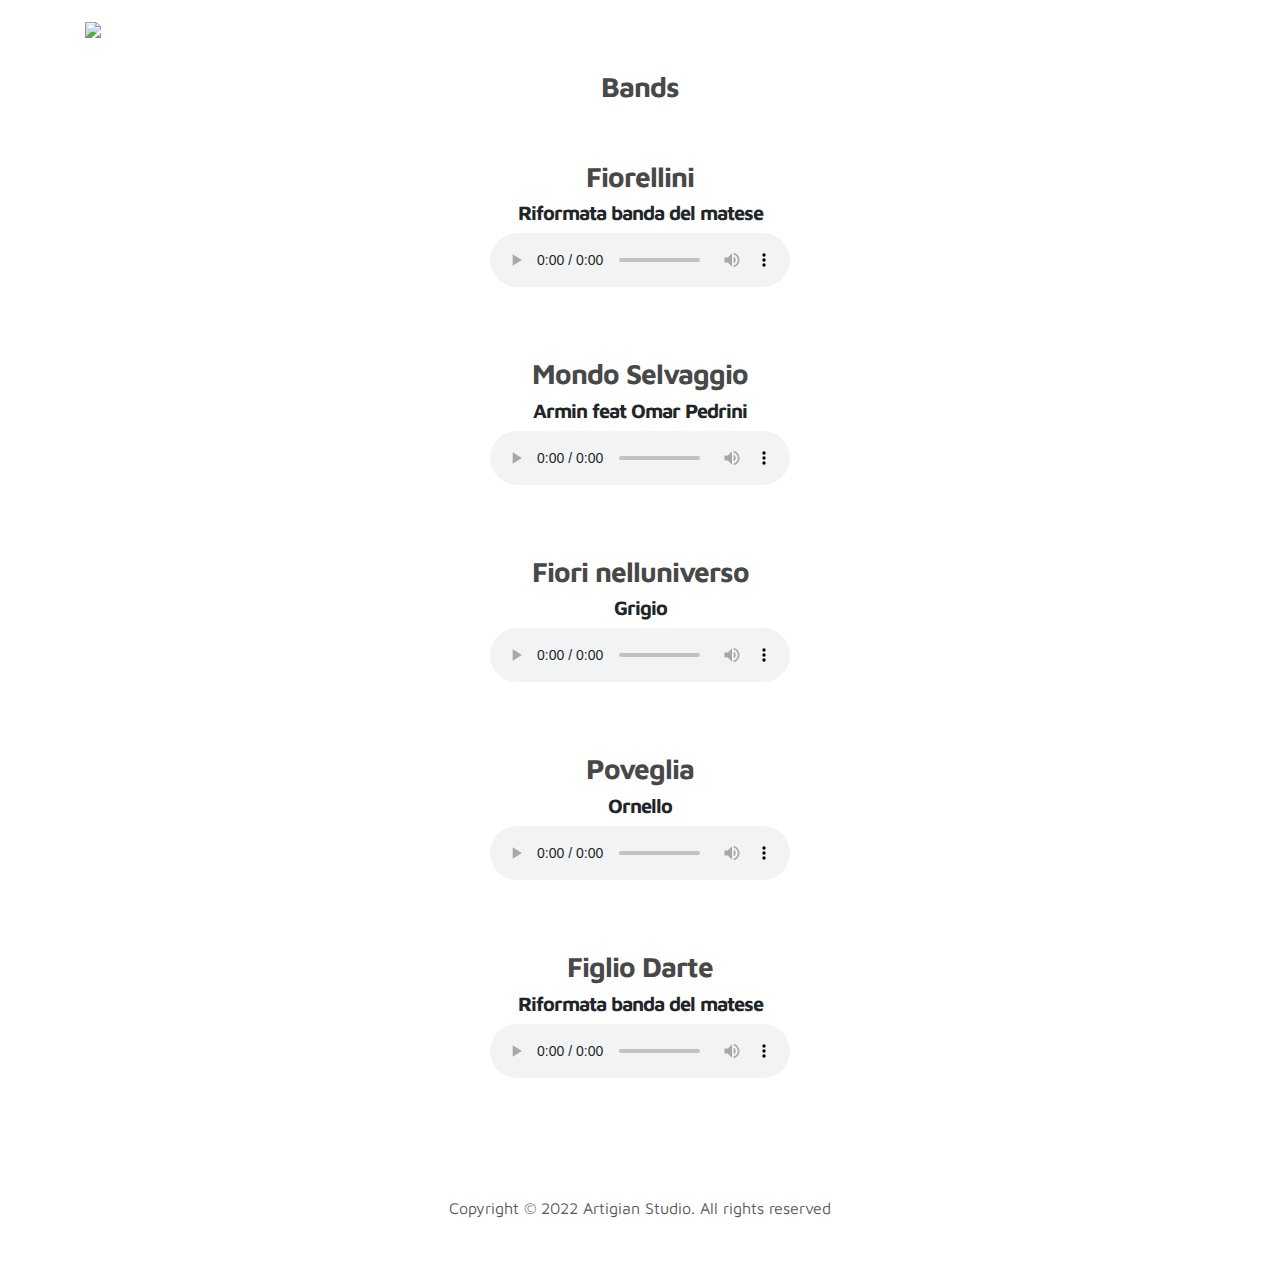
==== commit a72b82a7: "rearranged music library plus added pds download" ====
--- a/bands.html
+++ b/bands.html
@@ -41,7 +41,7 @@
             <h3>Bands</h3>
             <br>
             <br>
-            <h5>Fiorellini Riformata banda del matese</h5>  
+            <h3>Fiorellini</h3> <h5>Riformata banda del matese</h5>
             <div class="audio-player">
                   <audio src="music/4 Bands/89- Fiorellini - Riformata banda del Matese.mp3" controls="true" controls controlsList="nodownload"></audio> 
             </div>
@@ -54,7 +54,7 @@
 
       <div class="container">
         <div class="col-lg-11 text-center mx-auto col-12">
-          <h5>Mondo Selvaggio Armin feat Omar Pedrini</h5>
+          <h3>Mondo Selvaggio</h3> <h5>Armin feat Omar Pedrini</h5>
           <div class="audio-player">
 
                 <audio src="music/4 Bands/92-_Mondo_selvaggio_-_Armin_feat_Omar_Pedrini.mp3" controls="true" controls controlsList="nodownload"></audio> 
@@ -70,7 +70,7 @@
     <div class="container">
       <div class="col-lg-11 text-center mx-auto col-12">
 
-        <h5>Fiori nelluniverso Grigio</h5>
+        <h3>Fiori nelluniverso</h3> <h5>Grigio</h5>
         <div class="audio-player">
 
               <audio src="music/4 Bands/94-_Fiori_nelluniverso_-_Grigio.mp3" controls="true" controls controlsList="nodownload"></audio> 
@@ -84,7 +84,7 @@
 
   <div class="container">
     <div class="col-lg-11 text-center mx-auto col-12">
-        <h5>Poveglia Ornello</h5>
+        <h3>Poveglia</h3><h5>Ornello</h5>
       <div class="audio-player">
             <audio src="music/4 Bands/95-_Poveglia_-_Ornello.mp3" controls="true" controls controlsList="nodownload"></audio> 
       </div>
@@ -98,7 +98,7 @@
 
   <div class="container">
     <div class="col-lg-11 text-center mx-auto col-12">
-      <h5>Figlio Darte Riformata banda del matese</h5>
+      <h3>Figlio Darte</h3> <h5>Riformata banda del matese</h5>
       <div class="audio-player">
             <audio src="music/4 Bands/98-_Figlio_darte_-_Riformata_banda_del_Matese.mp3" controls="true" controls controlsList="nodownload"></audio> 
       </div>
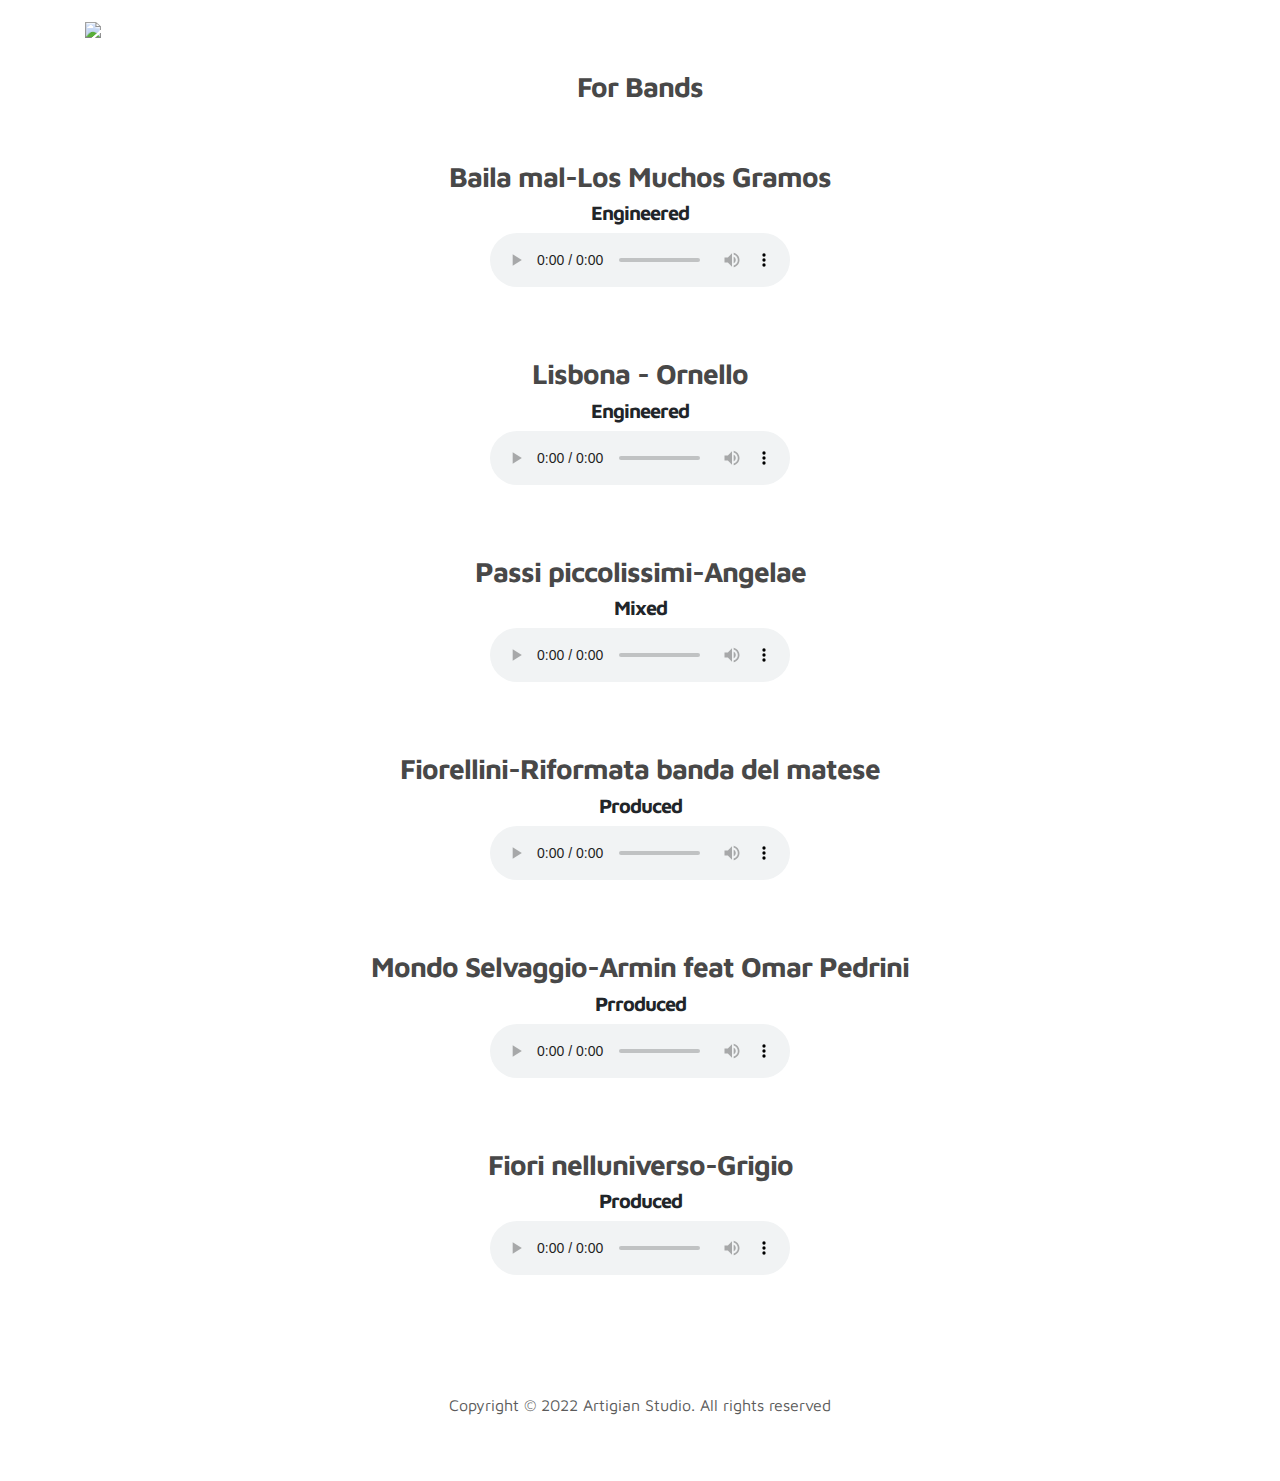
==== commit 28136a2f: "music library updated" ====
--- a/bands.html
+++ b/bands.html
@@ -34,14 +34,62 @@
       </nav>
 
     <!-- Library -->
+    <section class="justify-content-center align-items-center musicLibrary">
+
+      <div class="container">
+        <div class="col-lg-11 text-center mx-auto col-12">
+          <h3>For Bands</h3>
+            <br>
+            <br>
+    
+          <h3>Baila mal-Los Muchos Gramos</h3> <h5>Engineered</h5>
+          <div class="audio-player">
+    
+                <audio src="music/4 Bands/86- Baila mal - Los Muchos Gramos (ENGINEERED).mp3" controls="true" controls controlsList="nodownload"></audio> 
+          </div>
+          
+        </div>  
+      </div>
+    </section> 
+    
+    <section class="justify-content-center align-items-center musicLibrary">
+    
+      <div class="container">
+        <div class="col-lg-11 text-center mx-auto col-12">
+    
+          <h3>Lisbona - Ornello</h3> <h5>Engineered</h5>
+          <div class="audio-player">
+    
+                <audio src="music/4 Bands/87- Lisbona - Ornello (ENGINEERED).mp3" controls="true" controls controlsList="nodownload"></audio> 
+          </div>
+          
+        </div>  
+      </div>
+    </section> 
+    
+    <section class="justify-content-center align-items-center musicLibrary">
+    
+      <div class="container">
+        <div class="col-lg-11 text-center mx-auto col-12">
+    
+          <h3>Passi piccolissimi-Angelae</h3> <h5>Mixed</h5>
+          <div class="audio-player">
+    
+                <audio src="music/4 Bands/88- Passi piccolissimi - Angelae (MIXED).mp3" controls="true" controls controlsList="nodownload"></audio> 
+          </div>
+          
+        </div>  
+      </div>
+    </section> 
+    
+    
+    
     <section class="justify-content-center align-items-center musicLibrary hiphop">
 
         <div class="container">
           <div class="col-lg-11 text-center mx-auto col-12">
-            <h3>Bands</h3>
-            <br>
-            <br>
-            <h3>Fiorellini</h3> <h5>Riformata banda del matese</h5>
+            
+            <h3>Fiorellini-Riformata banda del matese</h3> <h5>Produced</h5>
             <div class="audio-player">
                   <audio src="music/4 Bands/89- Fiorellini - Riformata banda del Matese.mp3" controls="true" controls controlsList="nodownload"></audio> 
             </div>
@@ -54,7 +102,7 @@
 
       <div class="container">
         <div class="col-lg-11 text-center mx-auto col-12">
-          <h3>Mondo Selvaggio</h3> <h5>Armin feat Omar Pedrini</h5>
+          <h3>Mondo Selvaggio-Armin feat Omar Pedrini</h3> <h5>Prroduced</h5>
           <div class="audio-player">
 
                 <audio src="music/4 Bands/92-_Mondo_selvaggio_-_Armin_feat_Omar_Pedrini.mp3" controls="true" controls controlsList="nodownload"></audio> 
@@ -70,7 +118,7 @@
     <div class="container">
       <div class="col-lg-11 text-center mx-auto col-12">
 
-        <h3>Fiori nelluniverso</h3> <h5>Grigio</h5>
+        <h3>Fiori nelluniverso-Grigio</h3> <h5>Produced</h5>
         <div class="audio-player">
 
               <audio src="music/4 Bands/94-_Fiori_nelluniverso_-_Grigio.mp3" controls="true" controls controlsList="nodownload"></audio> 
@@ -80,32 +128,12 @@
     </div>
 </section> 
 
-<section class="  justify-content-center align-items-center musicLibrary">
-
-  <div class="container">
-    <div class="col-lg-11 text-center mx-auto col-12">
-        <h3>Poveglia</h3><h5>Ornello</h5>
-      <div class="audio-player">
-            <audio src="music/4 Bands/95-_Poveglia_-_Ornello.mp3" controls="true" controls controlsList="nodownload"></audio> 
-      </div>
-      
-    </div>  
-  </div>
-</section> 
 
 
-<section class="justify-content-center align-items-center musicLibrary">
 
-  <div class="container">
-    <div class="col-lg-11 text-center mx-auto col-12">
-      <h3>Figlio Darte</h3> <h5>Riformata banda del matese</h5>
-      <div class="audio-player">
-            <audio src="music/4 Bands/98-_Figlio_darte_-_Riformata_banda_del_Matese.mp3" controls="true" controls controlsList="nodownload"></audio> 
-      </div>
-      
-    </div>  
-  </div>
-</section> 
+
+
+
 
     <!-- FOOTER -->
      <footer class="footer py-5">
--- a/css/style.css
+++ b/css/style.css
@@ -588,6 +588,20 @@
   color: #CE25FA;
 }
 
+.containerImageLibrary {
+  width: 1200px;
+  margin: 5px;
+  columns: 3;
+  column-gap: 10;
+}
+
+.masonryPic {
+  max-width: 400px;
+  padding: 20px;
+  margin-bottom: 10px;
+  break-inside: avoid;
+}
+
 @media (min-width: 1270px) {
   .owl-theme .owl-dots {
     position: relative;
@@ -668,6 +682,21 @@
     display: block;
     margin: 10px 0 0 0;
   }
+
+  .containerImageLibrary {
+    width: 100px;
+    margin: 1px;
+    columns: 1;
+    column-gap: 1;
+  }
+
+  .submit {
+      position: relative;
+      text-align: center;
+      margin-left: 1em;
+      min-width: auto;
+  }
+
 }
 @media (max-width: 320px) {
   .animated-text {
@@ -705,3 +734,17 @@
   }
 
 }
+
+.ctaNavBar {
+  color: #fff !important;
+  padding: 2em;
+  background-color: #CE25FA;
+}
+
+
+.bioIMG {
+  border-radius: 20%;
+  padding: 2em;
+  max-width: 400px;
+  max-height: 300px;
+}
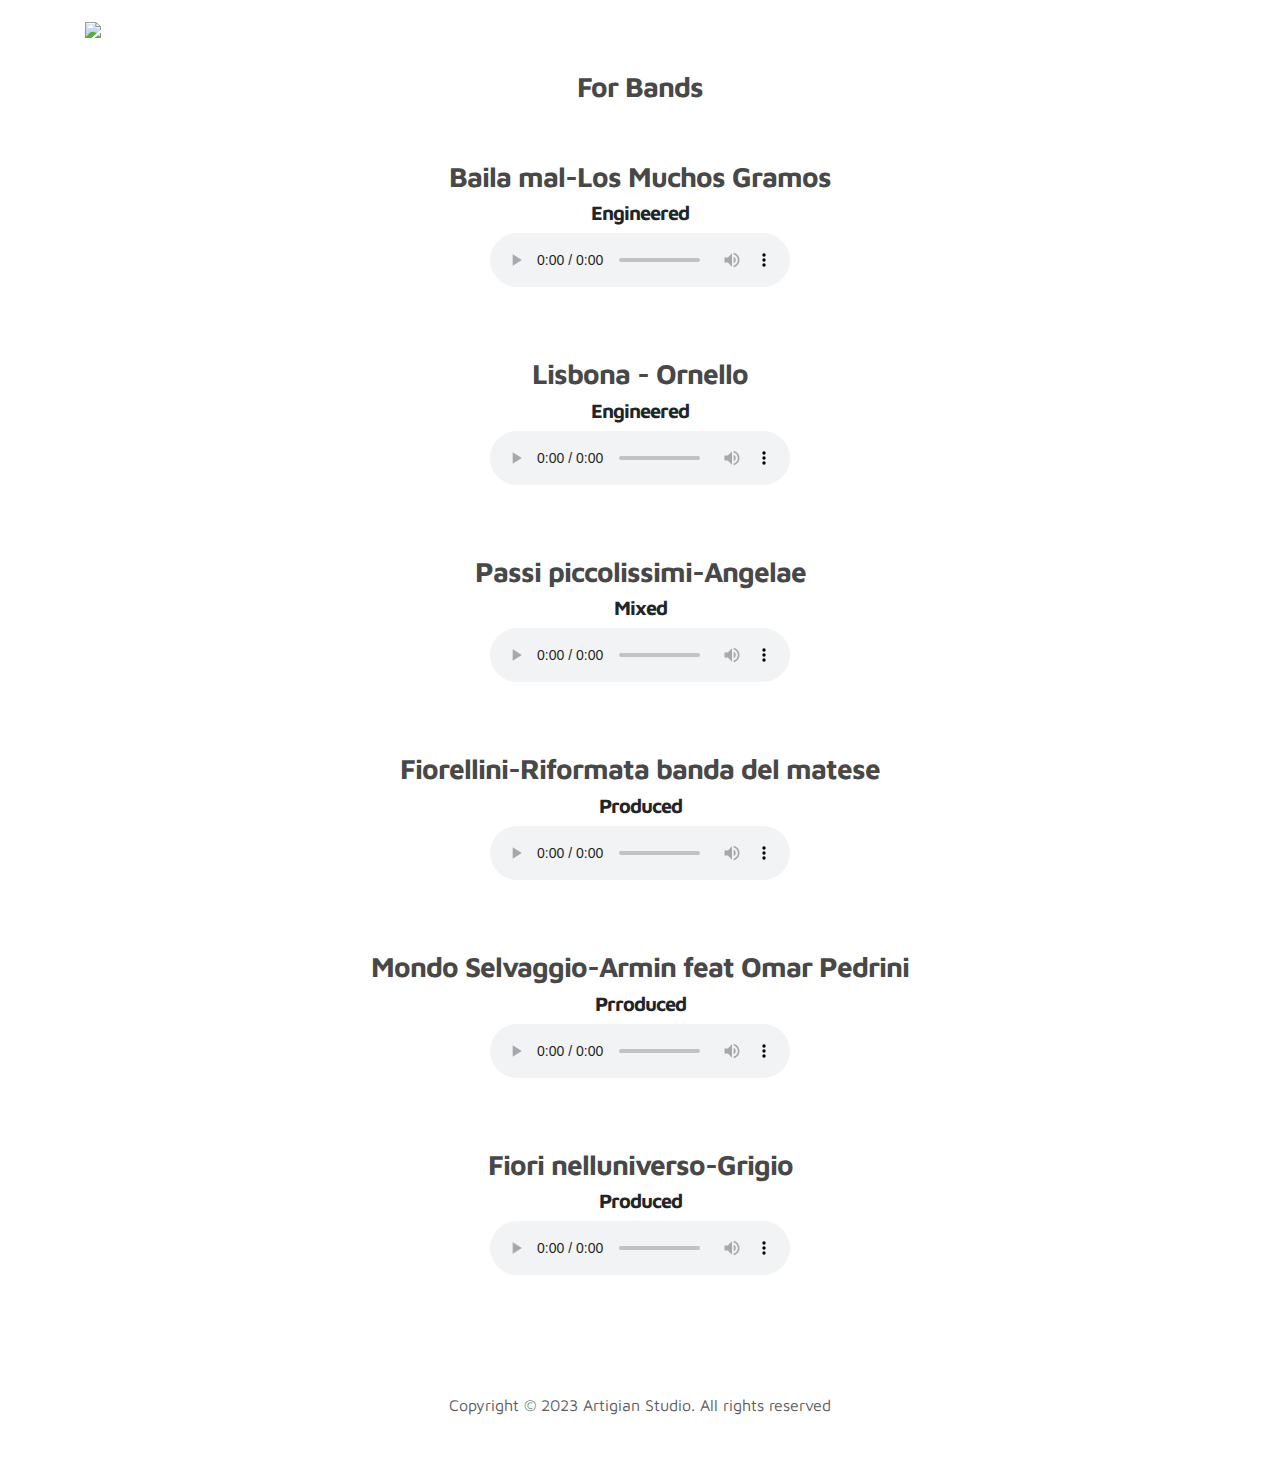
==== commit 1630a4ae: "change of CTA" ====
--- a/bands.html
+++ b/bands.html
@@ -141,7 +141,7 @@
                <div class="row">
 
                     <div class="col-lg-12 col-12">                                
-                        <p class="copyright-text text-center">Copyright &copy; 2022 Artigian Studio. All rights reserved</p>
+                        <p class="copyright-text text-center">Copyright &copy; 2023 Artigian Studio. All rights reserved</p>
                     </div>
                     
                </div>
--- a/css/style.css
+++ b/css/style.css
@@ -31,6 +31,26 @@
   font-weight: 1000;
 }
 
+.libraryButton2 {
+  border-style: none;
+  background-color: #343a40;
+  color: #eee;
+  font-size: 1.5em;
+  width: 12em;
+  height: 12em;
+  margin-left: 2em;
+  margin-top: 1em;
+  border-radius: 50%;
+  font-weight: 700;
+}
+
+
+.libraryButton2:hover {
+  background-color: #CE25FA;
+  border-style: none;
+  font-weight: 1000;
+}
+
 .title {
   color:#5b5b5b;
   font-size: 1.5em;
